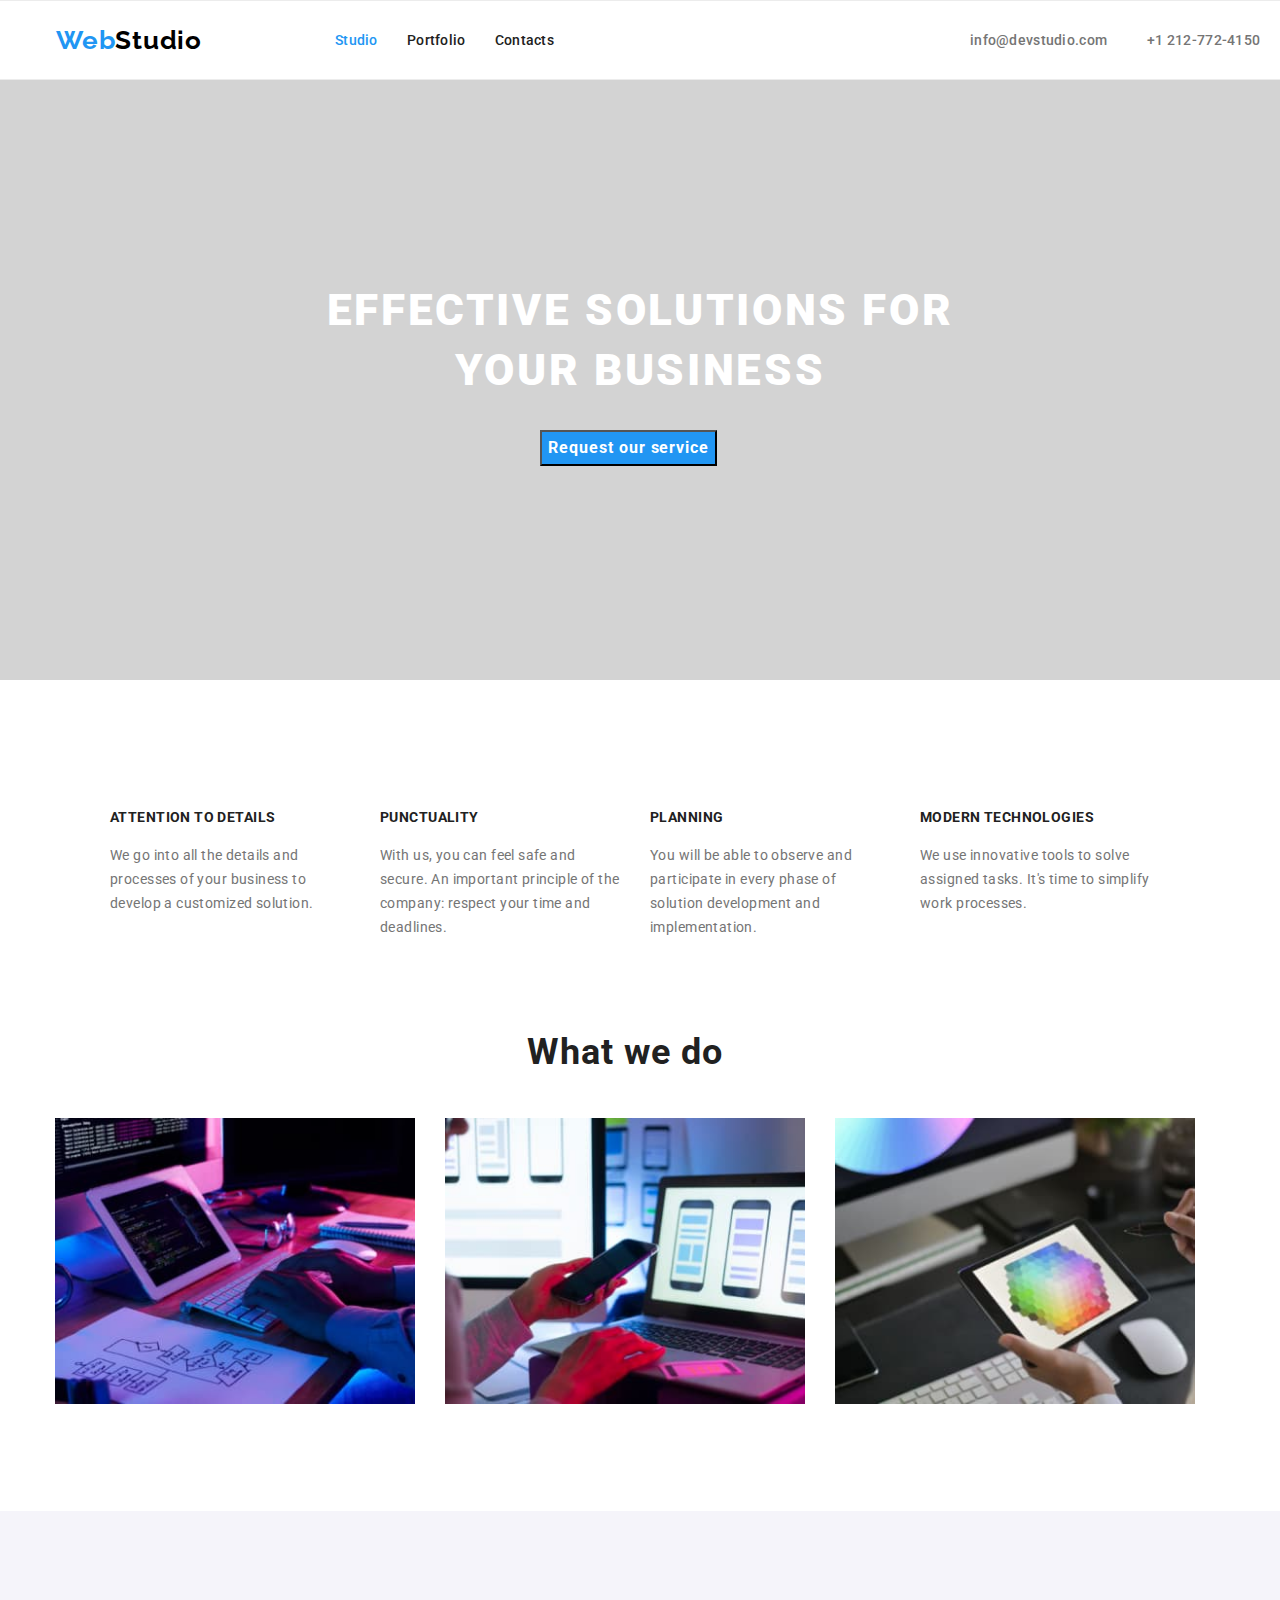
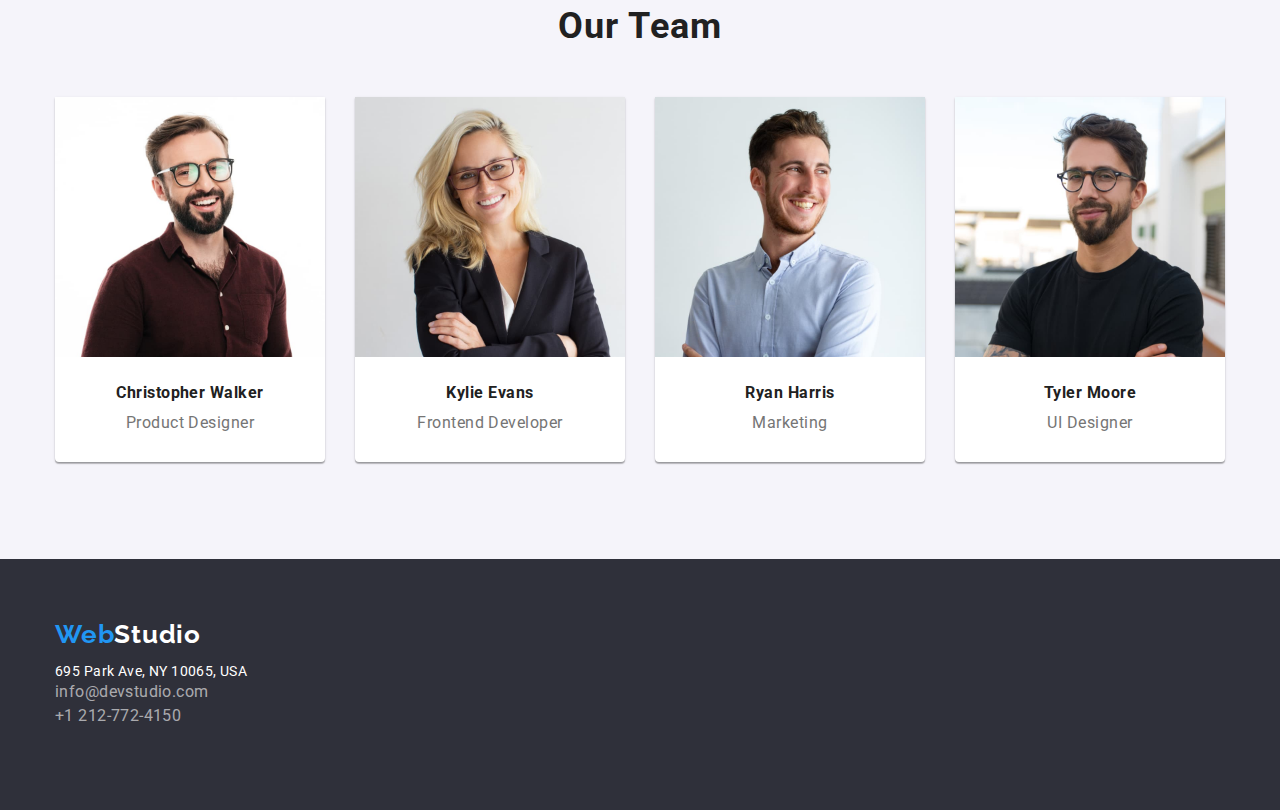
==== index.html @ 0ca94cb4 "Homework 4 started" ====
<!DOCTYPE html>
<html lang="en">

<head>
    <meta charset="UTF-8">
    <meta name="viewport" content="width=device-width, initial-scale=1.0">
    <title>Studio</title>
    <link rel="preconnect" href="https://fonts.googleapis.com">
    <link rel="preconnect" href="https://fonts.gstatic.com" crossorigin>
    <link
        href="https://fonts.googleapis.com/css2?family=Raleway:wght@700&family=Roboto:wght@400;500;700;900&display=swap"
        rel="stylesheet">
    <link rel="stylesheet"
        href="https://cdnjs.cloudflare.com/ajax/libs/modern-normalize/1.0.0/modern-normalize.min.css">
    <link rel="stylesheet" href="css/styles.css">
</head>

<body>
    <div id="pagina">
        <header class="global-header">

            <a href="./index.html" class="header-logo"><span class="web-logo">Web</span>
                <span class="upper-studio-logo">Studio</span></a>

            <nav class="main-navigation">
                <ul class="navigation">
                    <li><a href="./index.html" class="current">Studio</a></li>
                    <li><a href="./portofolio.html" class="nav-link">Portfolio</a></li>
                    <li><a href="#" class="nav-link">Contacts</a></li>
                </ul>
            </nav>

            <ul>
                <li><a href="mailto:info@devstudio.com" class="mail-address">info@devstudio.com</a>
                </li>
                <li><a href="tel:+12127724150" class="phone-number">+1 212-772-4150</a></li>
            </ul>
        </header>

        <main>
            <section class="business-solutions-section">
                <!-- Business Solutions Section  -->
                <h1 class="business-solution">EFFECTIVE SOLUTIONS FOR <br> YOUR BUSINESS</h1>
                <button class="order-service" type="button">Request our service</button>
            </section>

            <section class="about-us-section">
                <!-- About us Section -->
                <div class="about-us-container">
                    <ul>
                        <li>
                            <h4 class="about-us">ATTENTION TO DETAILS</h4>
                            <p class="about-us-text">We go into all the details and processes of your business to
                                develop a
                                customized solution.</p>
                        </li>

                        <li>
                            <h4 class="about-us">PUNCTUALITY</h4>
                            <p class="about-us-text">With us, you can feel safe and secure. An important principle of
                                the
                                company: respect your time and deadlines.</p>
                        </li>

                        <li>
                            <h4 class="about-us">PLANNING</h4>
                            <p class="about-us-text">You will be able to observe and participate in every phase of
                                solution
                                development and implementation.</p>
                        </li>

                        <li>
                            <h4 class="about-us">MODERN TECHNOLOGIES</h4>
                            <p class="about-us-text">We use innovative tools to solve assigned tasks. It's time to
                                simplify
                                work processes.</p>
                        </li>
                    </ul>
                </div>


                <div class="what-we-do-container">
                    <!-- What we do Section -->
                    <h2 class="chapter">What we do</h2>
                    <ul>
                        <li><img src="./images/writing.jpg" alt="Writing code at keybord" width="360"></li>
                        <li><img src="./images/devices.jpg" alt="Devices sincronizing" width="360"></li>
                        <li><img src="./images/tablet.jpg" alt="Picking color with pen on tablet" width="360"></li>
                    </ul>
                </div>

                <div class="our-team-section">
                    <!-- Our Team Section -->
                    <h2 class="chapter">Our Team</h2>
                    <ul>
                        <li><img src="./images/walker.jpg" alt="Christopher Walker photo" width="270">
                            <div class="image-card">
                                <h4 class="my-name"><b>Christopher Walker</b></h4>
                                <p class="my-job">Product Designer</p>
                            </div>
                        </li>

                        <li><img src="./images/kyle.jpg" alt="Kyle Evans photo" width="270">
                            <div class="image-card">
                                <h4 class="my-name"><b>Kylie Evans</b></h4>
                                <p class="my-job">Frontend Developer</p>
                            </div>
                        </li>

                        <li><img src="./images/ryan.jpg" alt="Ryan Harris photo" width="270">
                            <div class="image-card">
                                <h4 class="my-name"><b>Ryan Harris</b></h4>
                                <p class="my-job">Marketing</p>
                            </div>
                        </li>

                        <li><img src="./images/tyler.jpg" alt="Tyler Moore photo" width="270">
                            <div class="image-card">
                                <h4 class="my-name"><b>Tyler Moore</b></h4>
                                <p class="my-job">UI Designer</p>
                            </div>
                        </li>
                    </ul>
                </div>
            </section>
        </main>

        <!-- Contact Adress Section -->
        <footer class="bottom">
            <a href=" ./index.html" class="bottom-logo"><span class="web-logo">Web</span><span
                    class="bottom-studio-logo">Studio</span></a>
            <address>
                <p class="location">695 Park Ave, NY 10065, USA</p>
                <p class="contact-us">info@devstudio.com</p>
                <p class="contact-us">+1 212-772-4150</p>
            </address>
        </footer>
    </div>
</body>

</html>
---- css/styles.css ----
:root {
  --background-hover-button-color: #2196f3;
  --button-hover-text-color: #fff;
  --dark-gray-text-color: #212121;
  --light-gray-text-color: #757575;
}

body {
  font-family: "Roboto", sans-serif;
  margin: 0px;
  padding: 0px;
}

#pagina {
  position: absolute;
  width: 1600px;
  min-height: 950px;
  margin-left: -800px;
  left: 50%;
}

ul {
  list-style-type: none;
}

a {
  text-decoration: none;
}

.global-header {
  display: flex;
  width: 1600px;
  height: 80px;
  border: 1px solid #ececec;
  align-items: center;
}

.global-header .header-logo {
  display: flex;
  align-items: center;
}
.global-header .main-navigation ul {
  display: flex;
  justify-content: space-between;
  align-items: center;
  width: 259px;
  align-items: center;
  margin-left: 93px;
}

.header-logo {
  padding-left: 215px;
  padding-top: 16px;
  padding-bottom: 16px;
}

.web-logo {
  color: var(--background-hover-button-color);
  font-family: Raleway;
  font-size: 26px;
  font-weight: 700;
  line-height: normal;
  letter-spacing: 0.78px;
}

.upper-studio-logo {
  color: #000;
  font-family: Raleway;
  font-size: 26px;
  font-weight: 700;
  line-height: normal;
  letter-spacing: 0.78px;
}

.current {
  font-size: 14px;
  font-weight: 500;
  line-height: normal;
  letter-spacing: 0.28px;
  padding: 16px 0;
}

.nav-link {
  font-size: 14px;
  font-weight: 500;
  line-height: normal;
  letter-spacing: 0.28px;
  padding: 16px 0;
}

.navigation li a.current {
  color: var(--background-hover-button-color);
}

.navigation .nav-link {
  color: #212121;
}

.global-header ul {
  display: flex;
}

.mail-address {
  color: var(--light-gray-text-color);
  font-size: 14px;
  font-weight: 500;
  line-height: normal;
  letter-spacing: 0.28px;
  align-items: center;
  width: 135px;
  margin-left: 376px;
  padding: 16px 0;
}

.phone-number {
  color: var(--light-gray-text-color);
  font-size: 14px;
  font-weight: 500;
  line-height: normal;
  letter-spacing: 0.28px;
  align-items: center;
  width: 112px;
  margin-left: 40px;
  padding: 16px 0;
}

.nav-link:hover,
.contact:hover,
.nav-link:focus,
.contact:focus {
  color: var(--background-hover-button-color);
}

.business-solutions-section {
  width: 1600px;
  height: 600px;
  flex-shrink: 0;
  background: #2f303a;
  background: url(<images/img11.jpg>),
    lightgray 0px -147.517px / 100% 170.667% no-repeat;
}

.business-solution {
  color: var(--button-hover-text-color);
  text-align: center;
  font-size: 44px;
  font-weight: 900;
  line-height: 1.36364;
  letter-spacing: 2.64px;
  text-transform: uppercase;
  margin: auto;
  padding: 200px 452px 30px;
}

.order-service {
  color: var(--button-hover-text-color);
  text-align: center;
  font-size: 16px;
  font-weight: 700;
  line-height: 1.875;
  letter-spacing: 0.96px;
  background: var(--background-hover-button-color);
  cursor: pointer;
  font-family: inherit;
  margin-left: 700px;
}

.order-service:hover,
.order-service:focus {
  border-radius: 4px;
  background: #188ce8;
  box-shadow: 0px 4px 4px 0px rgba(0, 0, 0, 0.15);
}

.about-us-section {
  width: 1600px;
}

.about-us-container {
  padding: 94px 215px;
}

.about-us-container ul {
  display: flex;
  width: 1200px;
  height: 101px;
  flex-shrink: 0;
}

.about-us {
  color: var(--dark-gray-text-color);
  font-size: 14px;
  font-weight: 700;
  line-height: normal;
  letter-spacing: 0.42px;
  text-transform: uppercase;
  padding: 0 15px;
  gap: 30px;
  background: var(--button-hover-text-color);
}

.about-us-text {
  display: flex;
  color: var(--light-gray-text-color);
  font-size: 14px;
  line-height: 1.71429;
  letter-spacing: 0.42px;
  width: 270px;
  height: 75px;
  flex-shrink: 0;
  padding: 0 15px;
}

.what-we-do-container {
  flex-wrap: wrap;
  width: 1200px;
  height: 386px;
  padding: 0 200px 94px;
  background: var(--button-hover-text-color);
  margin-bottom: 94px;
}

.what-we-do-container h2 {
  padding-left: 370px;
  padding-bottom: 15px;
}

.what-we-do-container ul {
  display: flex;
  width: 370px;
  height: 294px;
  flex-shrink: 0;
  padding: 0 15px;
  gap: 30px;
}
.our-team-section h2 {
  padding-top: 94px;
  margin-bottom: 50px;
}
.chapter {
  text-align: center;
  color: var(--dark-gray-text-color);
  font-size: 36px;
  font-weight: 700;
  line-height: normal;
  letter-spacing: 1.08px;
}

.our-team-section {
  width: 1600px;
  height: 648px;
  flex-shrink: 0;
  background: #f5f4fa;
  padding-bottom: 94px;
}

.our-team-section ul {
  display: flex;
  gap: 30px;
  padding-left: 215px;
}

.our-team-section li {
  border-radius: 0px 0px 4px 4px;
  background: var(--button-hover-text-color);
  /* material shadow v1 */
  box-shadow: 0px 2px 1px 0px rgba(0, 0, 0, 0.2),
    0px 1px 1px 0px rgba(0, 0, 0, 0.14), 0px 1px 3px 0px rgba(0, 0, 0, 0.12);
}

.my-name {
  text-align: center;
  color: var(--dark-gray-text-color);
  font-size: 16px;
  font-weight: 500;
  line-height: normal;
  letter-spacing: 0.48px;
}

.my-job {
  color: var(--light-gray-text-color);
  text-align: center;
  font-size: 16px;
  line-height: normal;
  letter-spacing: 0.48px;
  margin-top: -10px;
  margin-bottom: 30px;
}

.buttons {
  display: flex;
  justify-content: center;
  gap: 30px;
  width: 1200px;
}

.filter {
  color: var(--dark-gray-text-color);
  font-size: 16px;
  font-weight: 500;
  line-height: 1.625;
  letter-spacing: 0.48px;
  cursor: pointer;
  font-family: inherit;
}

.filter:hover,
.filter:focus {
  background-color: var(--background-hover-button-color);
  color: var(--button-hover-text-color);
}

.work-cards {
  display: flex;
  width: 1200px;
}

.our-work-section .work-cards ul {
  display: flex;
  flex-wrap: wrap;
  justify-content: space-between;
  flex-basis: calc((100%-90px) / 3);
  width: 1200px;
}

.our-work-section {
  width: 75%;
  height: 1548px;
  padding-left: 215px;
  border: 1px;
  gap: 30px;
}

.image {
  width: 100%;
  height: 294px;
  flex-shrink: 0;
}

.our-work-section .work-cards li {
  width: 31.8%;
  height: 404px;
  flex-shrink: 0;
  background: var(--button-hover-text-color);
  margin-top: 25px;
}

.work-cards li div {
  border: 1px solid #eee;
  margin-top: -5px;
}

.our-work-section .buttons {
  padding-top: 94px;
}

.project {
  color: var(--dark-gray-text-color);
  font-size: 18px;
  font-weight: 700;
  line-height: 2;
  letter-spacing: 1.08px;
  margin-top: 1px;
  height: 36px;
  padding-left: 24px;
  padding-top: 20px;
}

.web-site,
.design,
.apps,
.marketing {
  color: var(--light-gray-text-color);
  font-size: 16px;
  line-height: 1.875;
  letter-spacing: 0.48px;
  margin-top: 4px;
  width: 322px;
  height: 30px;
  padding-left: 24px;
}

.bottom-studio-logo {
  color: var(--button-hover-text-color);
  font-family: Raleway;
  font-size: 26px;
  font-weight: 700;
  line-height: normal;
  letter-spacing: 0.78px;
}

.location {
  color: var(--button-hover-text-color);
  font-size: 14px;
  font-style: normal;
  line-height: normal;
  letter-spacing: 0.42px;
}

.contact-us {
  color: rgba(255, 255, 255, 0.6);
  font-style: normal;
  line-height: 1.14286;
  letter-spacing: 0.42px;
  margin-top: -10px;
}

.bottom {
  display: inline-block;
  width: 1600px;
  height: 251px;
  flex-shrink: 0;
  background: #2f303a;
}

.bottom-logo {
  display: flex;
  margin-left: 215px;
  align-items: center;
  margin-top: 60px;
}

.bottom p {
  margin-left: 215px;
}
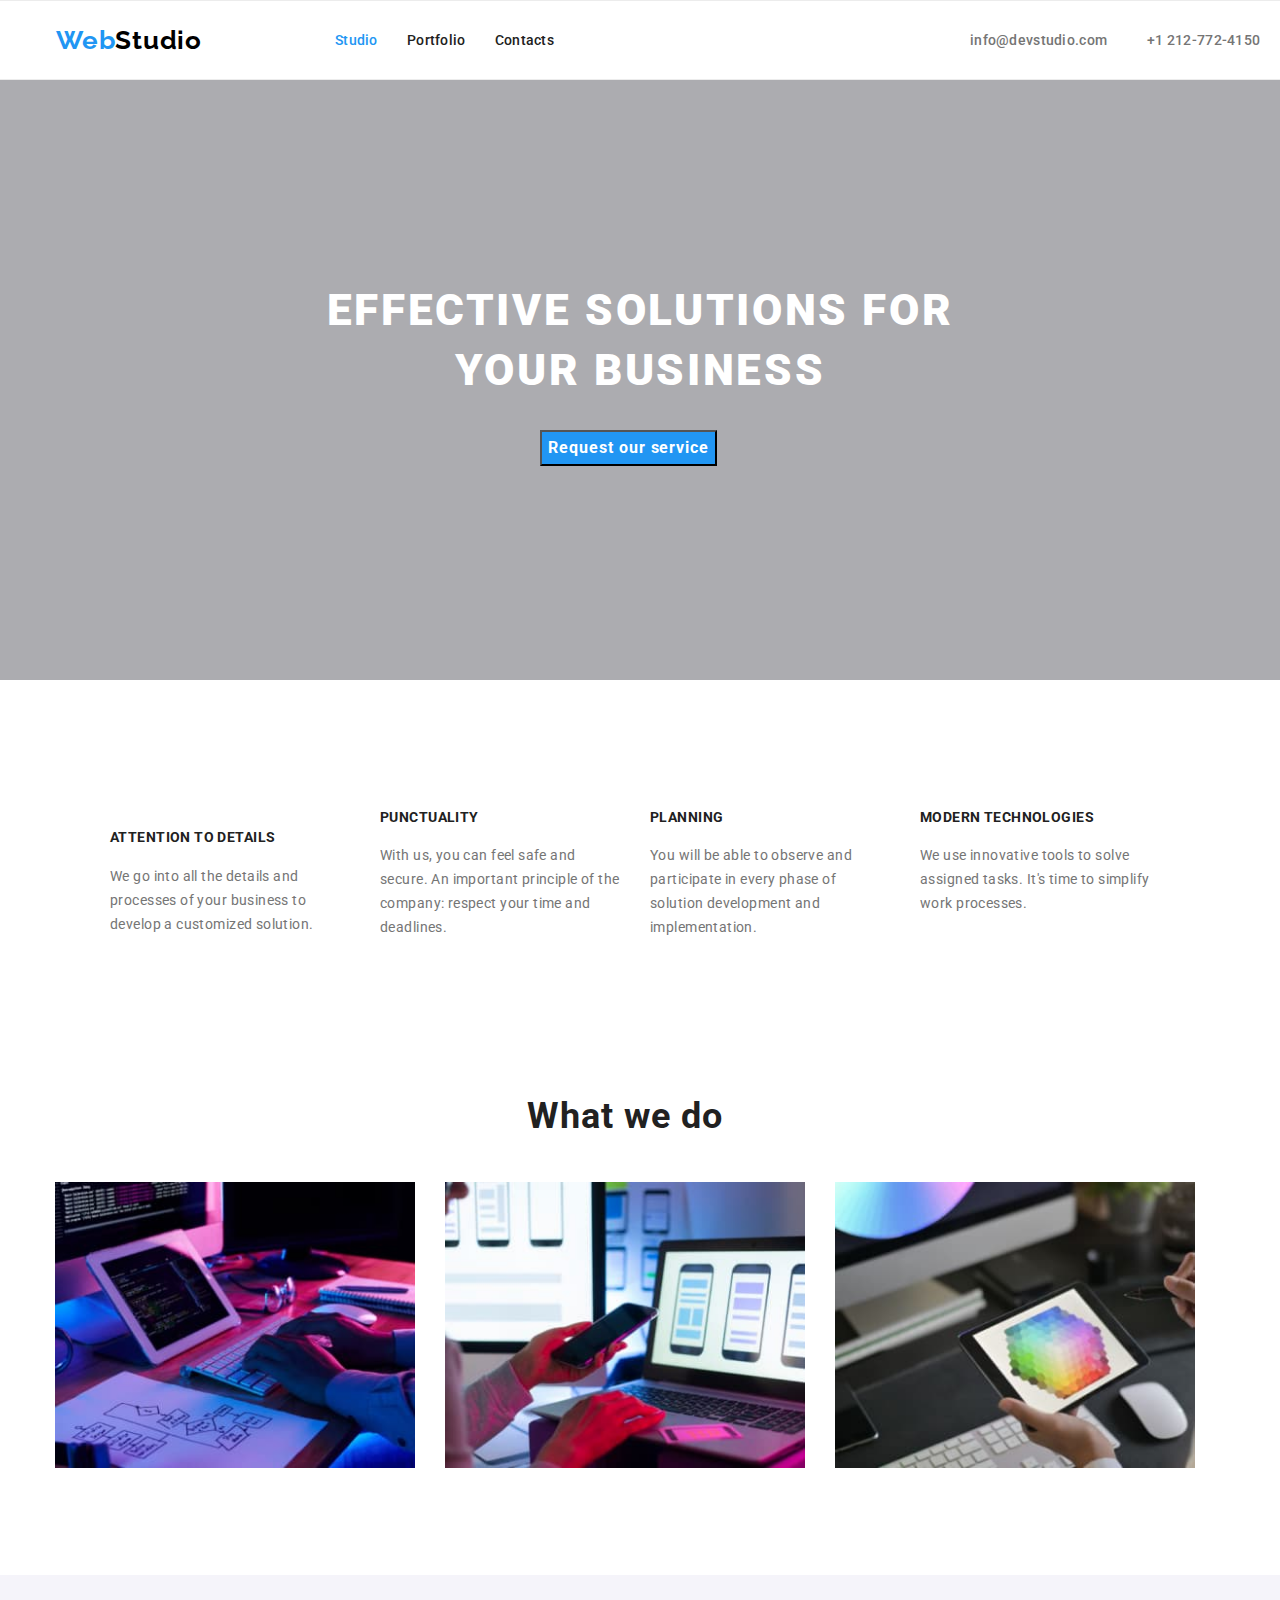
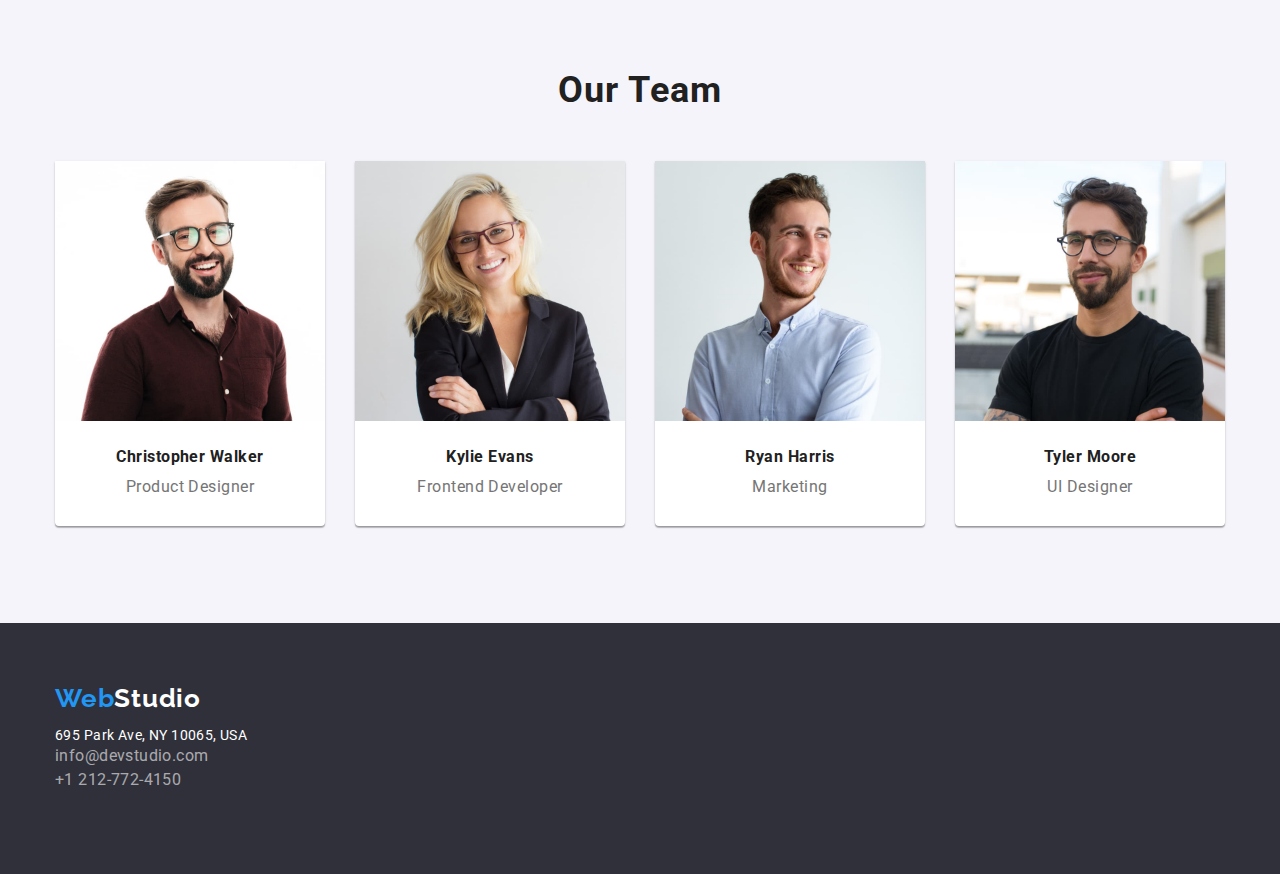
==== commit d227cde2: "on the way" ====
--- a/index.html
+++ b/index.html
@@ -48,7 +48,9 @@
                 <!-- About us Section -->
                 <div class="about-us-container">
                     <ul>
-                        <li>
+                        <li><svg class="icon icon-antenna1">
+                                <use xlink:href="#icon-antenna1"></use>
+                            </svg>
                             <h4 class="about-us">ATTENTION TO DETAILS</h4>
                             <p class="about-us-text">We go into all the details and processes of your business to
                                 develop a
--- a/css/styles.css
+++ b/css/styles.css
@@ -132,12 +132,14 @@
 }
 
 .business-solutions-section {
-  width: 1600px;
+  width: 100%;
   height: 600px;
   flex-shrink: 0;
   background: #2f303a;
-  background: url(<images/img11.jpg>),
+  background-image: url("img11.jpg"),
     lightgray 0px -147.517px / 100% 170.667% no-repeat;
+  background-size: cover;
+  background: rgba(47, 48, 58, 0.4);
 }
 
 .business-solution {
@@ -176,6 +178,20 @@
   width: 1600px;
 }
 
+.icon {
+  display: inline-block;
+  width: 1em;
+  height: 1em;
+  stroke-width: 0;
+  stroke: currentColor;
+  fill: currentColor;
+}
+.icon-antenna1 {
+  width: 2.25em;
+  background-repeat: no-repeat;
+  background-image: url("icon-antenna1 icons.svg");
+}
+
 .about-us-container {
   padding: 94px 215px;
 }
@@ -217,7 +233,7 @@
   height: 386px;
   padding: 0 200px 94px;
   background: var(--button-hover-text-color);
-  margin-bottom: 94px;
+  margin: 94px 0;
 }
 
 .what-we-do-container h2 {
@@ -308,6 +324,11 @@
 .filter:focus {
   background-color: var(--background-hover-button-color);
   color: var(--button-hover-text-color);
+  border-radius: 4px;
+  background: #2196f3;
+  /* shadow-middle */
+  box-shadow: 0px 2px 2px 0px rgba(0, 0, 0, 0.12),
+    0px 1px 2px 0px rgba(0, 0, 0, 0.08), 0px 3px 1px 0px rgba(0, 0, 0, 0.1);
 }
 
 .work-cards {
@@ -343,6 +364,15 @@
   flex-shrink: 0;
   background: var(--button-hover-text-color);
   margin-top: 25px;
+  cursor: pointer;
+}
+
+.our-work-section .work-cards li:hover,
+.our-work-section .work-cards li:focus {
+  border: 1px solid #eee;
+  background: #fff;
+  box-shadow: 1px 4px 6px 0px rgba(0, 0, 0, 0.16),
+    0px 4px 4px 0px rgba(0, 0, 0, 0.06), 0px 1px 1px 0px rgba(0, 0, 0, 0.12);
 }
 
 .work-cards li div {
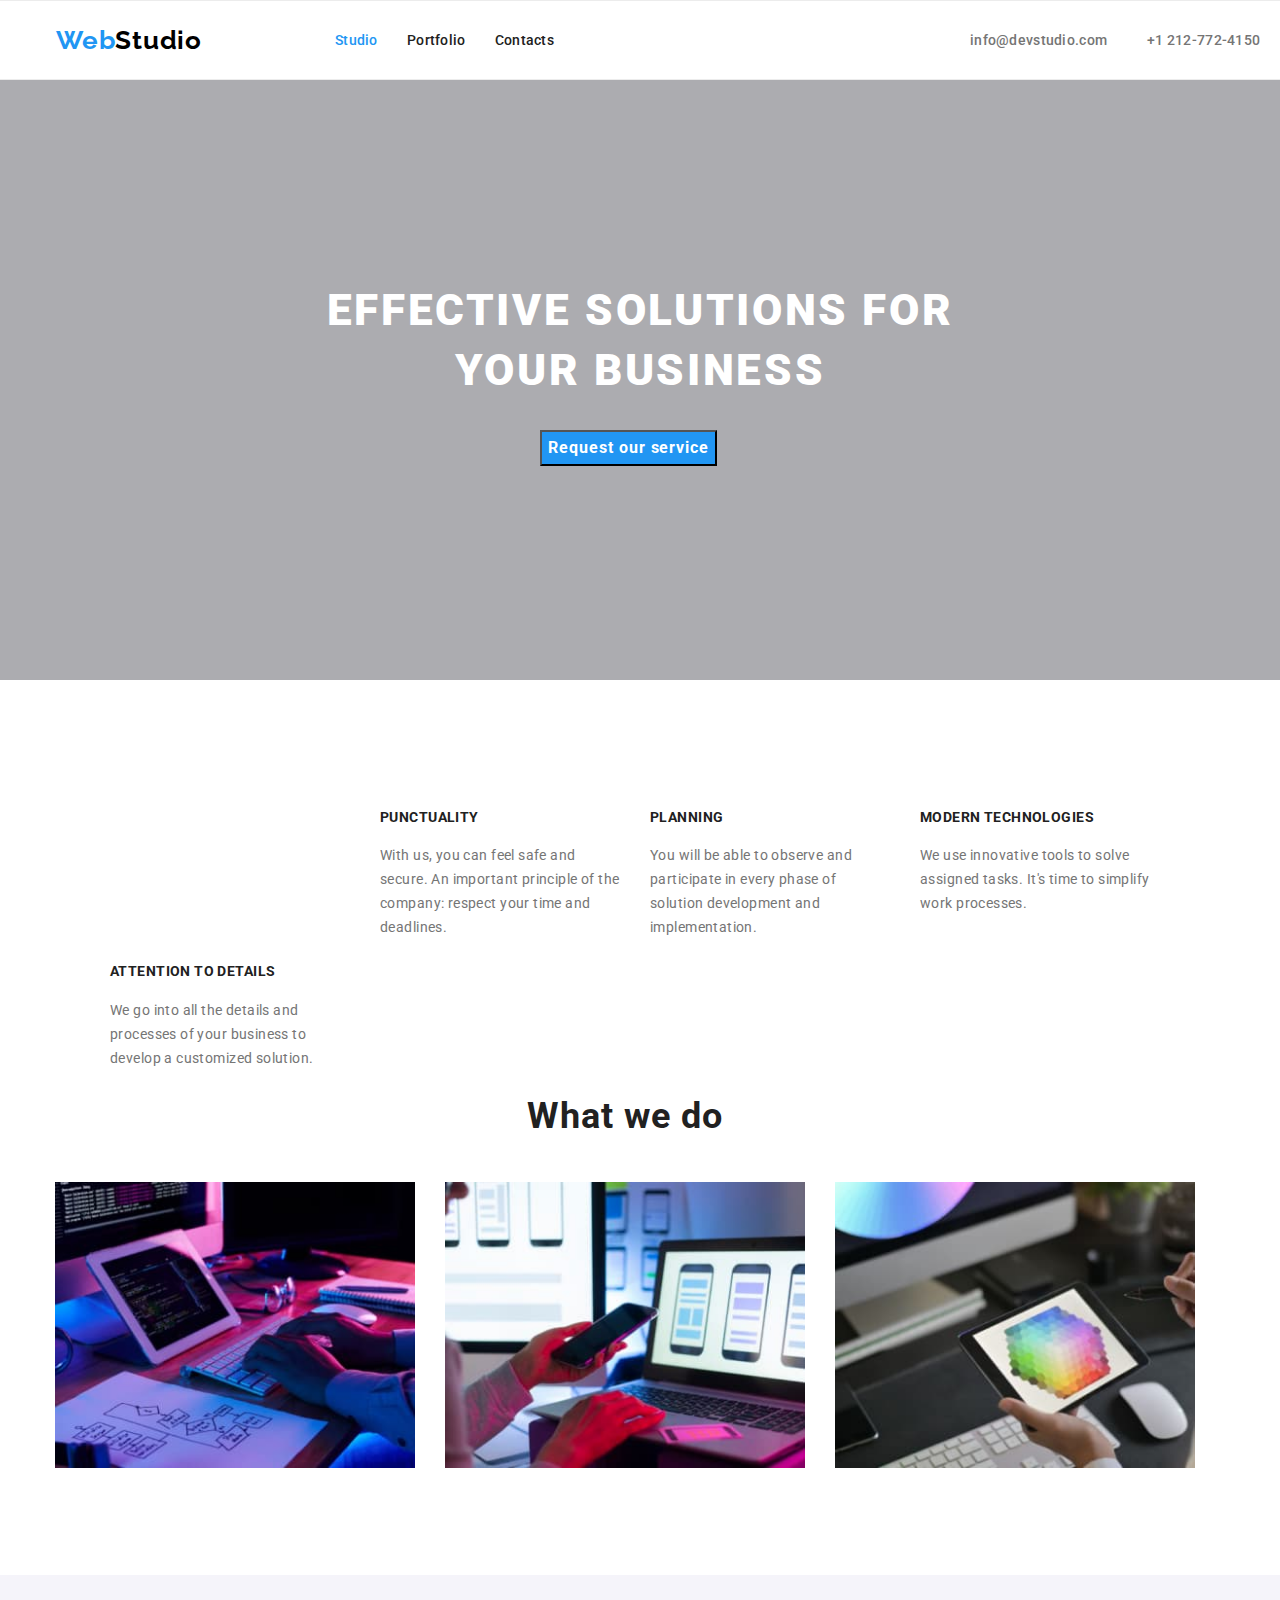
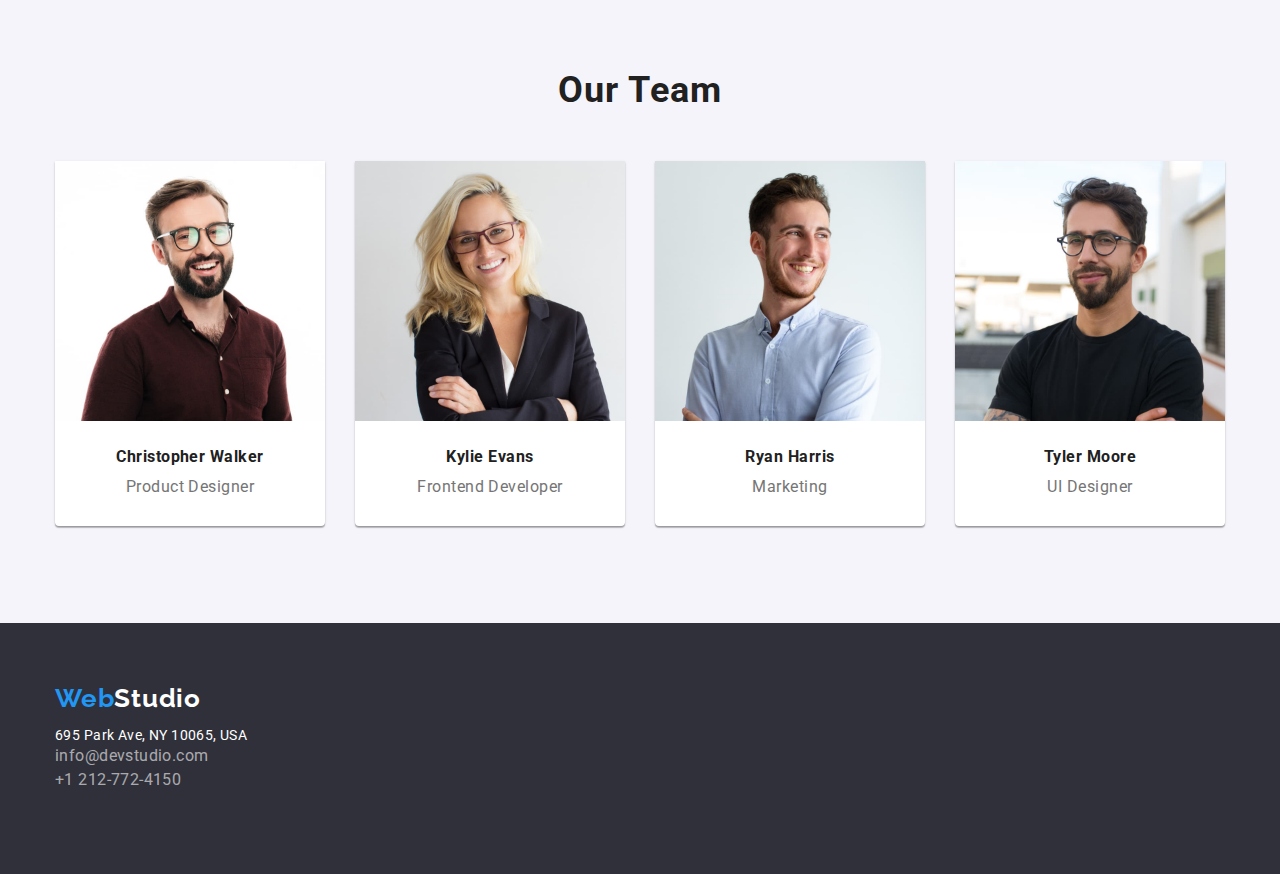
==== commit 5ec9d749: "more changes" ====
--- a/index.html
+++ b/index.html
@@ -48,8 +48,8 @@
                 <!-- About us Section -->
                 <div class="about-us-container">
                     <ul>
-                        <li><svg class="icon icon-antenna1">
-                                <use xlink:href="#icon-antenna1"></use>
+                        <li><svg class="icon-antenna">
+                                <use xlink:href="#icon-antenna"></use>
                             </svg>
                             <h4 class="about-us">ATTENTION TO DETAILS</h4>
                             <p class="about-us-text">We go into all the details and processes of your business to
--- a/css/styles.css
+++ b/css/styles.css
@@ -136,9 +136,9 @@
   height: 600px;
   flex-shrink: 0;
   background: #2f303a;
-  background-image: url("img11.jpg"),
+  background: url("https://github.com/ovidutzul/goit-markup-hw-04/blob/0ca94cb4a67440eb68df099aae1f64d436773cd3/images/img11.jpg"),
     lightgray 0px -147.517px / 100% 170.667% no-repeat;
-  background-size: cover;
+  background-size: 1440px 600px;
   background: rgba(47, 48, 58, 0.4);
 }
 
@@ -178,18 +178,10 @@
   width: 1600px;
 }
 
-.icon {
-  display: inline-block;
-  width: 1em;
-  height: 1em;
-  stroke-width: 0;
-  stroke: currentColor;
-  fill: currentColor;
-}
-.icon-antenna1 {
+.icon-antenna {
   width: 2.25em;
+  background-image: url("images\icons.svg");
   background-repeat: no-repeat;
-  background-image: url("icon-antenna1 icons.svg");
 }
 
 .about-us-container {
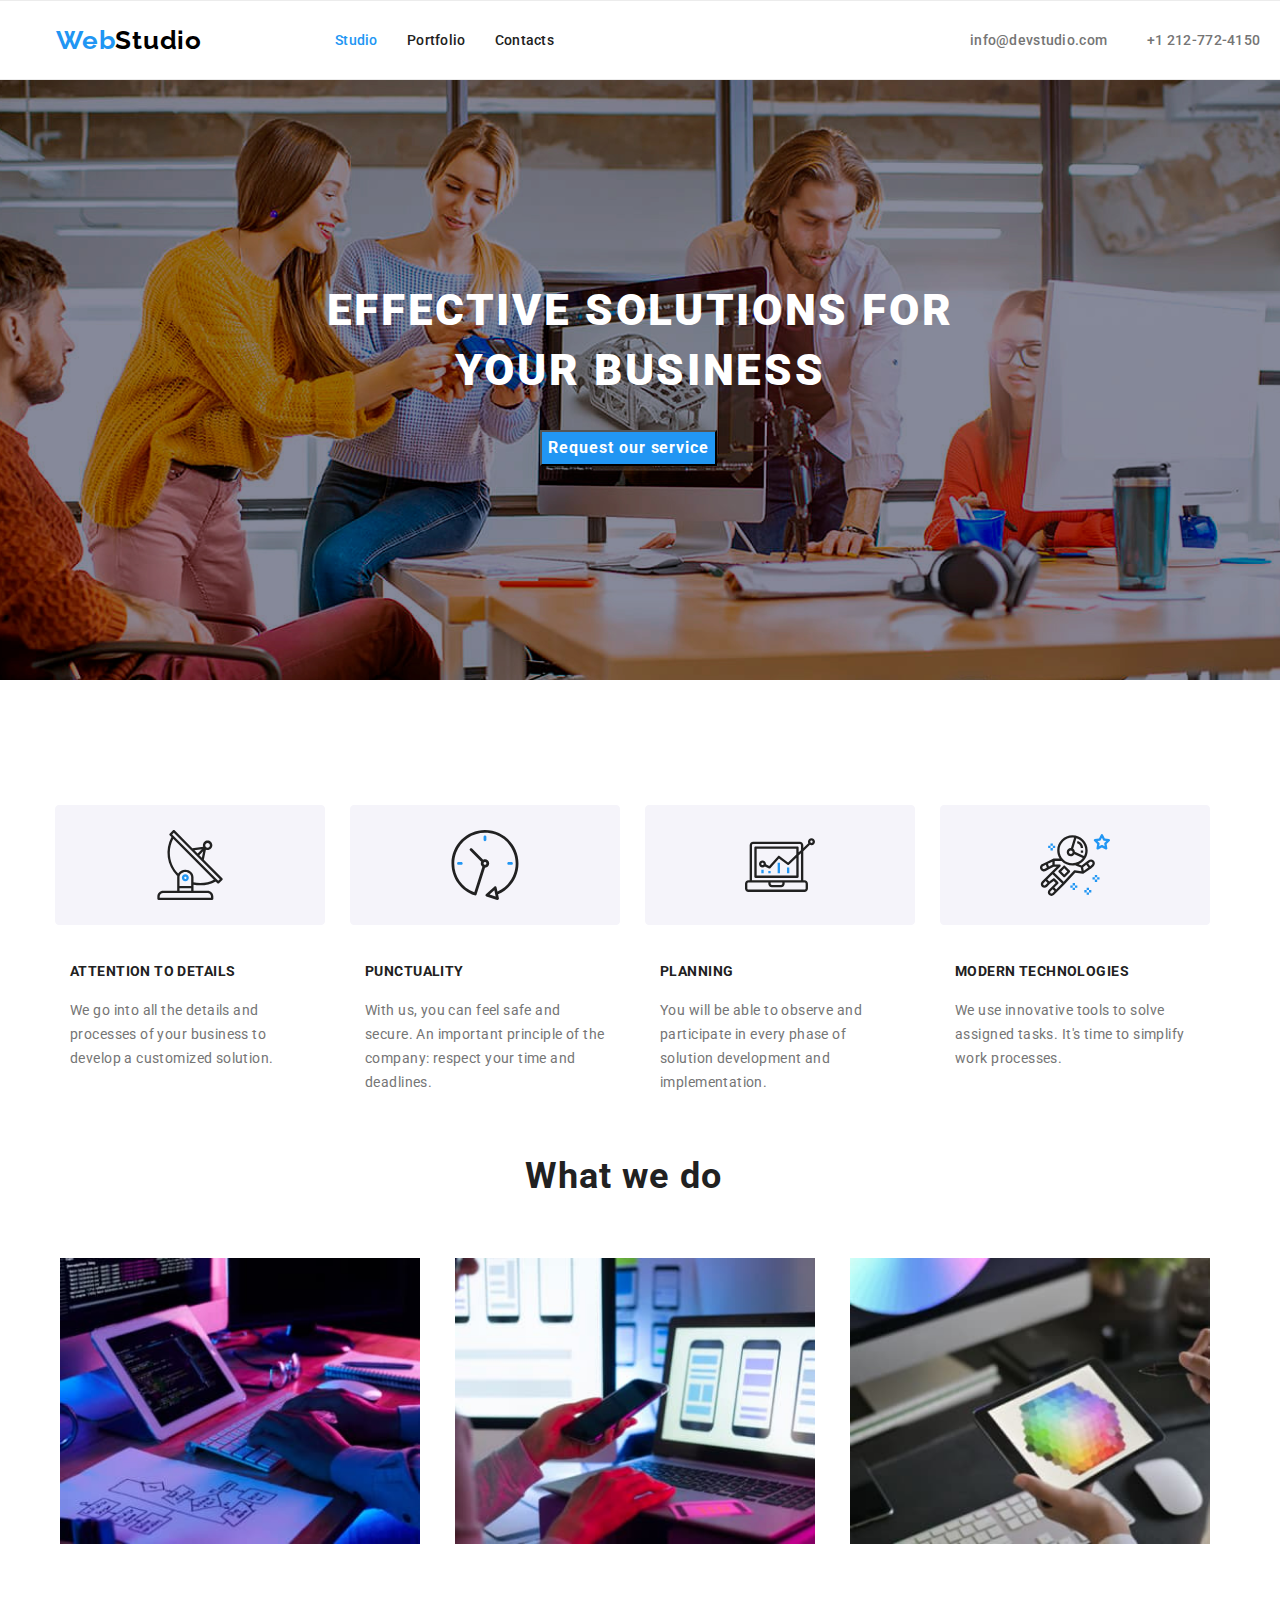
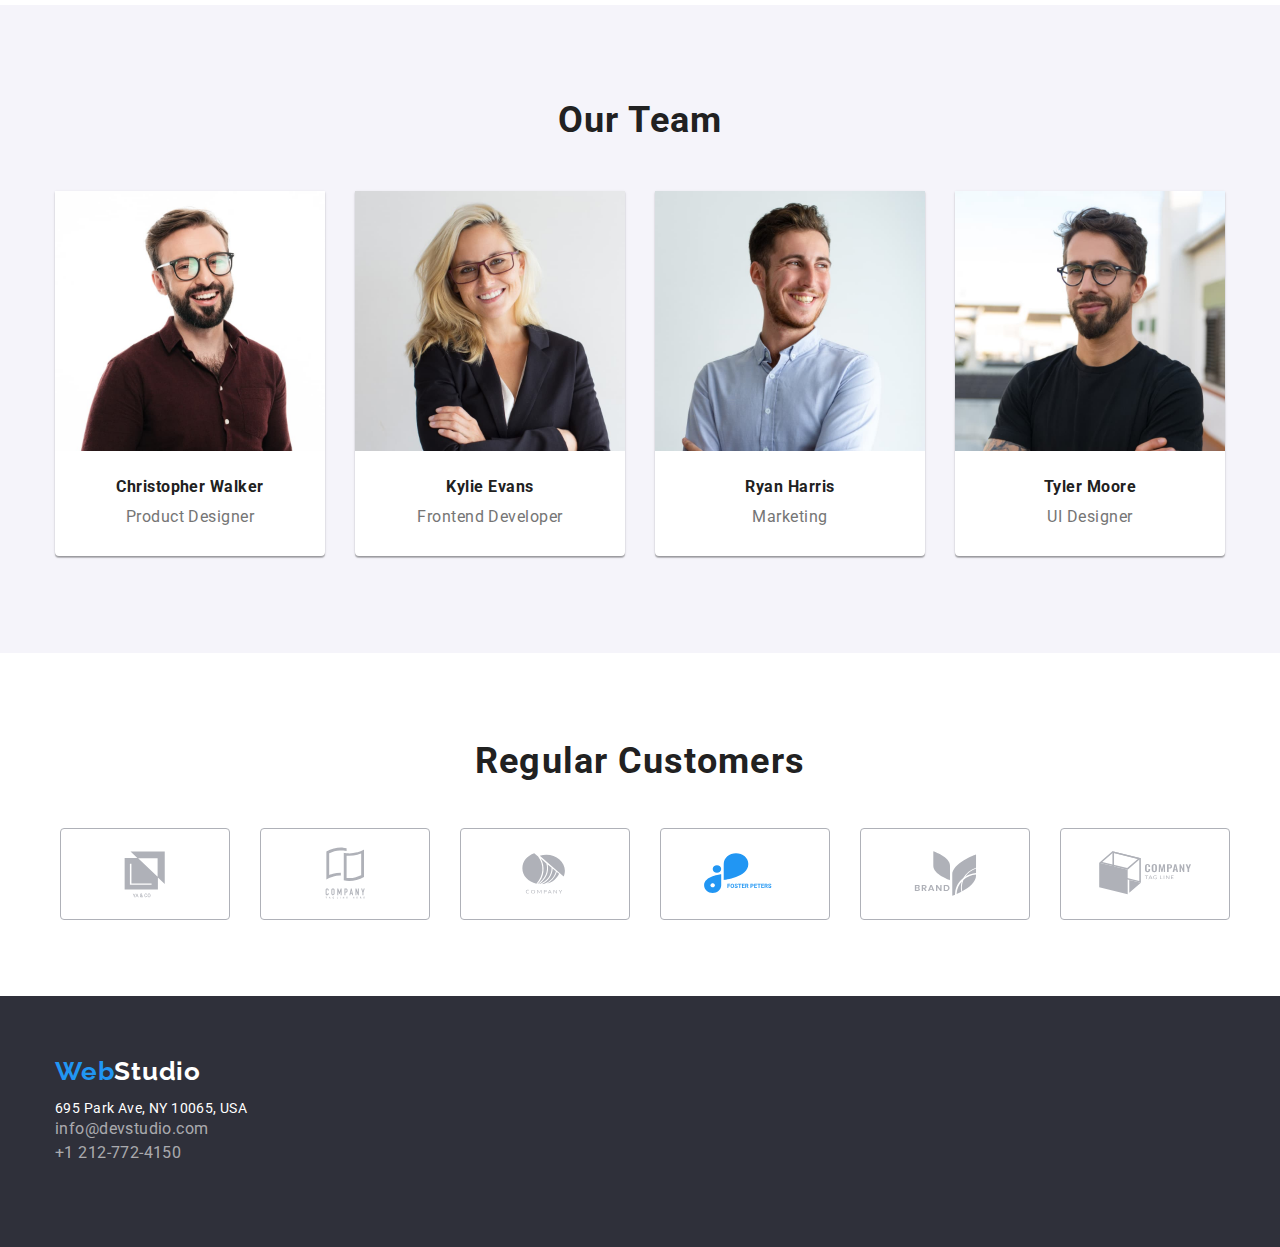
==== commit afb402a2: "more work" ====
--- a/index.html
+++ b/index.html
@@ -31,25 +31,29 @@
             </nav>
 
             <ul>
-                <li><a href="mailto:info@devstudio.com" class="mail-address">info@devstudio.com</a>
+                <li><a href="mailto:info@devstudio.com" class="mail-address">info@devstudio.com</a></li>
+
+                <li>
+                    <a href="tel:+12127724150" class="phone-number">+1 212-772-4150</a>
                 </li>
-                <li><a href="tel:+12127724150" class="phone-number">+1 212-772-4150</a></li>
             </ul>
         </header>
 
         <main>
+
+            <!-- Business Solutions Section  -->
             <section class="business-solutions-section">
-                <!-- Business Solutions Section  -->
                 <h1 class="business-solution">EFFECTIVE SOLUTIONS FOR <br> YOUR BUSINESS</h1>
                 <button class="order-service" type="button">Request our service</button>
             </section>
 
+            <!-- About us Section -->
             <section class="about-us-section">
-                <!-- About us Section -->
                 <div class="about-us-container">
                     <ul>
                         <li><svg class="icon-antenna">
-                                <use xlink:href="#icon-antenna"></use>
+                                <use xlink:href="images/icons.svg#icon-antenna">
+                                </use>
                             </svg>
                             <h4 class="about-us">ATTENTION TO DETAILS</h4>
                             <p class="about-us-text">We go into all the details and processes of your business to
@@ -57,21 +61,27 @@
                                 customized solution.</p>
                         </li>
 
-                        <li>
+                        <li><svg class="icon icon-clock">
+                                <use xlink:href="images/icons.svg#icon-clock"></use>
+                            </svg>
                             <h4 class="about-us">PUNCTUALITY</h4>
                             <p class="about-us-text">With us, you can feel safe and secure. An important principle of
                                 the
                                 company: respect your time and deadlines.</p>
                         </li>
 
-                        <li>
+                        <li><svg class="icon icon-diagram">
+                                <use xlink:href="images/icons.svg#icon-diagram"></use>
+                            </svg>
                             <h4 class="about-us">PLANNING</h4>
                             <p class="about-us-text">You will be able to observe and participate in every phase of
                                 solution
                                 development and implementation.</p>
                         </li>
 
-                        <li>
+                        <li><svg class="icon icon-astronaut">
+                                <use xlink:href="images/icons.svg#icon-astronaut"></use>
+                            </svg>
                             <h4 class="about-us">MODERN TECHNOLOGIES</h4>
                             <p class="about-us-text">We use innovative tools to solve assigned tasks. It's time to
                                 simplify
@@ -80,9 +90,8 @@
                     </ul>
                 </div>
 
-
+                <!-- What we do Section -->
                 <div class="what-we-do-container">
-                    <!-- What we do Section -->
                     <h2 class="chapter">What we do</h2>
                     <ul>
                         <li><img src="./images/writing.jpg" alt="Writing code at keybord" width="360"></li>
@@ -91,8 +100,8 @@
                     </ul>
                 </div>
 
+                <!-- Our Team Section -->
                 <div class="our-team-section">
-                    <!-- Our Team Section -->
                     <h2 class="chapter">Our Team</h2>
                     <ul>
                         <li><img src="./images/walker.jpg" alt="Christopher Walker photo" width="270">
@@ -125,6 +134,51 @@
                     </ul>
                 </div>
             </section>
+
+            <!-- Regular Customer Section -->
+            <section class="regular-customer-section">
+
+                <h2 class="chapter">Regular Customers</h2>
+                <div class="regular-customer-container">
+
+                    <ul>
+                        <li><svg class="icon-client">
+                                <use xlink:href="images/icons.svg#icon-Client-1"></use>
+                            </svg>
+                        </li>
+
+                        <li>
+                            <svg class="icon-client">
+                                <use xlink:href="images/icons.svg#icon-Client-2"></use>
+                            </svg>
+                        </li>
+
+                        <li>
+                            <svg class="icon-client">
+                                <use xlink:href="images/icons.svg#icon-Client-3"></use>
+                            </svg>
+                        </li>
+
+                        <li>
+                            <svg class="icon-client">
+                                <use xlink:href="images/icons.svg#icon-Client-4"></use>
+                            </svg>
+                        </li>
+
+                        <li>
+                            <svg class="icon-client">
+                                <use xlink:href="images/icons.svg#icon-Client-5"></use>
+                            </svg>
+                        </li>
+
+                        <li>
+                            <svg class="icon-client">
+                                <use xlink:href="images/icons.svg#icon-Client-6"></use>
+                            </svg>
+                        </li>
+                    </ul>
+                </div>
+            </section>
         </main>
 
         <!-- Contact Adress Section -->
--- a/css/styles.css
+++ b/css/styles.css
@@ -39,6 +39,7 @@
   display: flex;
   align-items: center;
 }
+
 .global-header .main-navigation ul {
   display: flex;
   justify-content: space-between;
@@ -110,6 +111,25 @@
   width: 135px;
   margin-left: 376px;
   padding: 16px 0;
+}
+
+.icon {
+  width: 270px;
+}
+
+.icon-smartphone {
+  width: 0.625em;
+}
+
+.icon-antenna {
+  width: 270px;
+}
+
+.icon-client {
+  border-radius: 4px;
+  border: 1px solid #afb1b8;
+  width: 170px;
+  height: 92px;
 }
 
 .phone-number {
@@ -136,10 +156,8 @@
   height: 600px;
   flex-shrink: 0;
   background: #2f303a;
-  background: url("https://github.com/ovidutzul/goit-markup-hw-04/blob/0ca94cb4a67440eb68df099aae1f64d436773cd3/images/img11.jpg"),
+  background: url("../images/business-solution-background.png"),
     lightgray 0px -147.517px / 100% 170.667% no-repeat;
-  background-size: 1440px 600px;
-  background: rgba(47, 48, 58, 0.4);
 }
 
 .business-solution {
@@ -176,16 +194,12 @@
 
 .about-us-section {
   width: 1600px;
-}
-
-.icon-antenna {
-  width: 2.25em;
-  background-image: url("images\icons.svg");
-  background-repeat: no-repeat;
+  height: 1630px;
 }
 
 .about-us-container {
   padding: 94px 215px;
+  margin-left: -40px;
 }
 
 .about-us-container ul {
@@ -193,6 +207,12 @@
   width: 1200px;
   height: 101px;
   flex-shrink: 0;
+  gap: 25px;
+}
+
+.about-us-container ul {
+  width: 270px;
+  height: 131px;
 }
 
 .about-us {
@@ -220,16 +240,17 @@
 }
 
 .what-we-do-container {
+  display: flex;
   flex-wrap: wrap;
   width: 1200px;
   height: 386px;
-  padding: 0 200px 94px;
+  padding: 0 205px;
   background: var(--button-hover-text-color);
   margin: 94px 0;
 }
 
 .what-we-do-container h2 {
-  padding-left: 370px;
+  padding-left: 480px;
   padding-bottom: 15px;
 }
 
@@ -239,12 +260,14 @@
   height: 294px;
   flex-shrink: 0;
   padding: 0 15px;
-  gap: 30px;
-}
+  gap: 35px;
+}
+
 .our-team-section h2 {
   padding-top: 94px;
   margin-bottom: 50px;
 }
+
 .chapter {
   text-align: center;
   color: var(--dark-gray-text-color);
@@ -293,6 +316,25 @@
   letter-spacing: 0.48px;
   margin-top: -10px;
   margin-bottom: 30px;
+}
+
+.regular-customer-section {
+  background: #fff;
+}
+
+.regular-customer-section ul {
+  display: flex;
+  justify-content: space-between;
+  gap: 30px;
+  margin-left: -35px;
+}
+
+.regular-customer-container {
+  display: flex;
+  width: 1200px;
+  height: 184px;
+  padding-left: 215px;
+  padding-bottom: 94px;
 }
 
 .buttons {
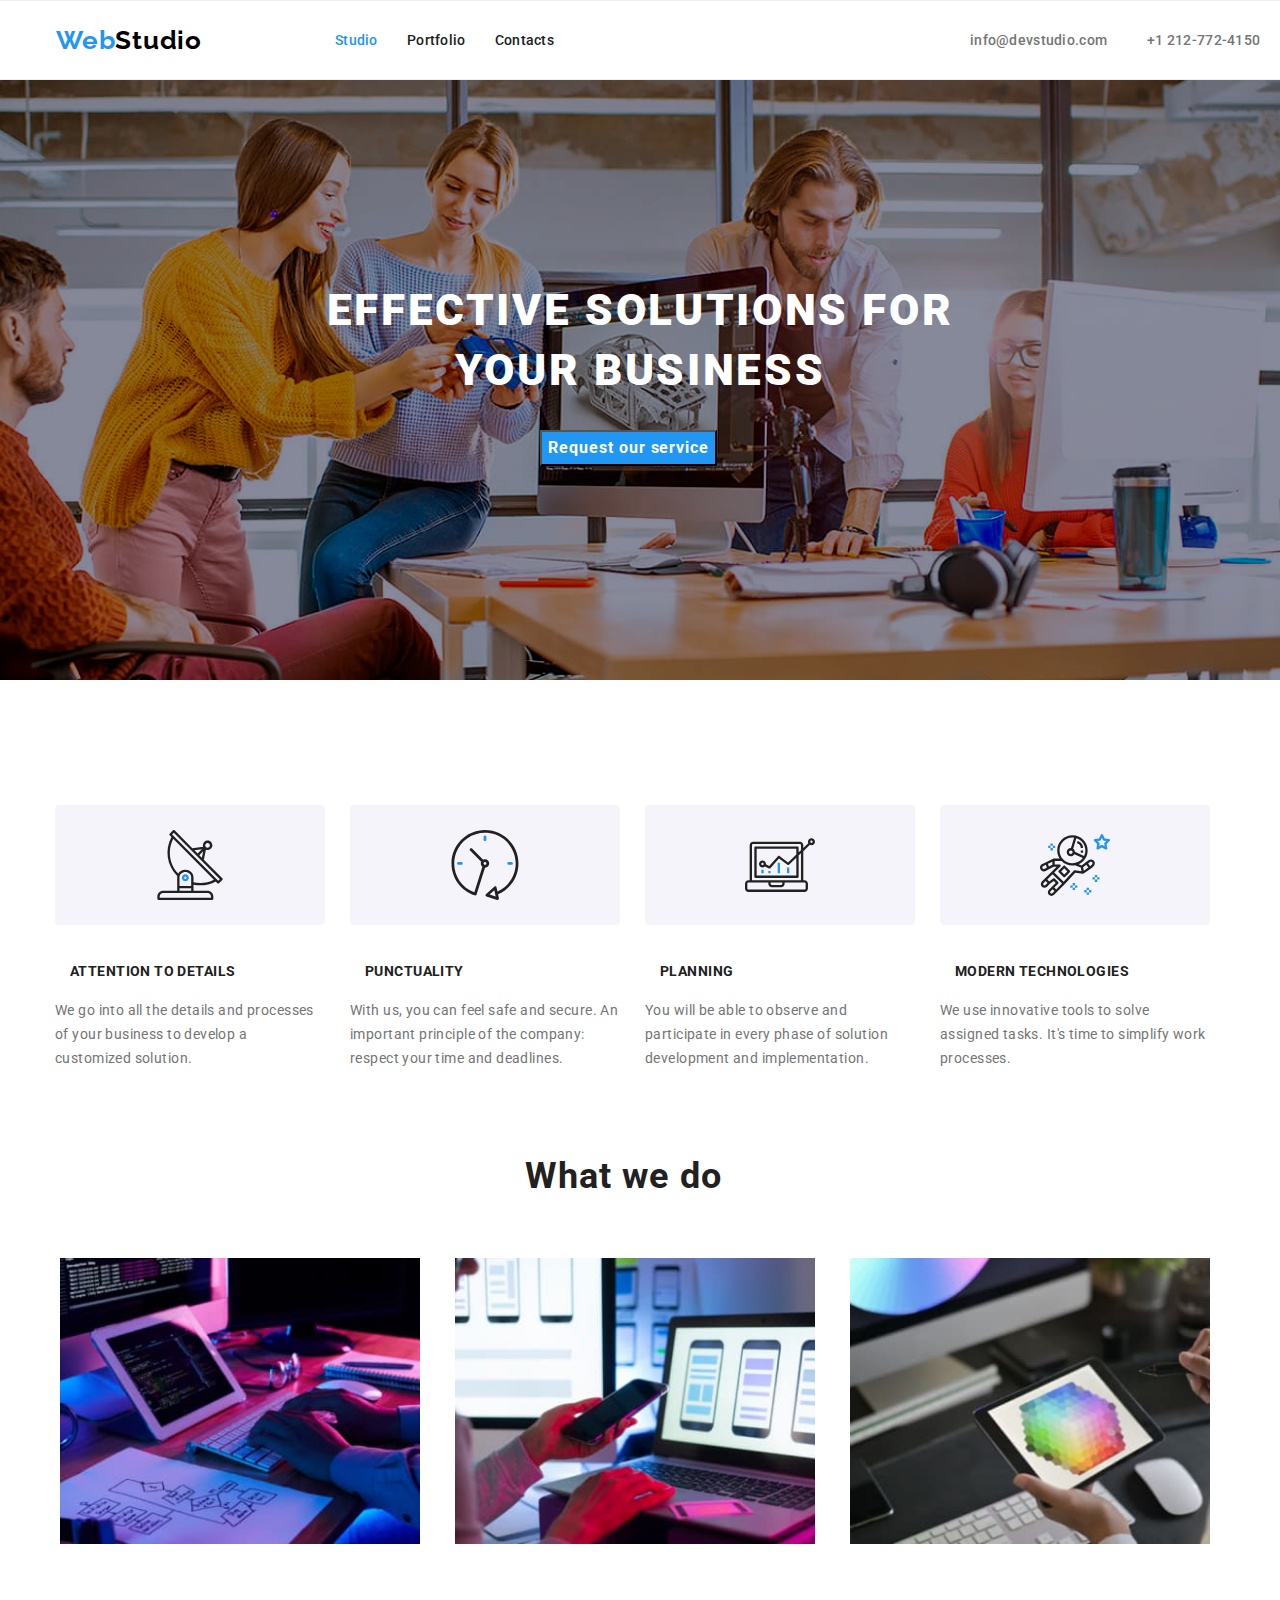
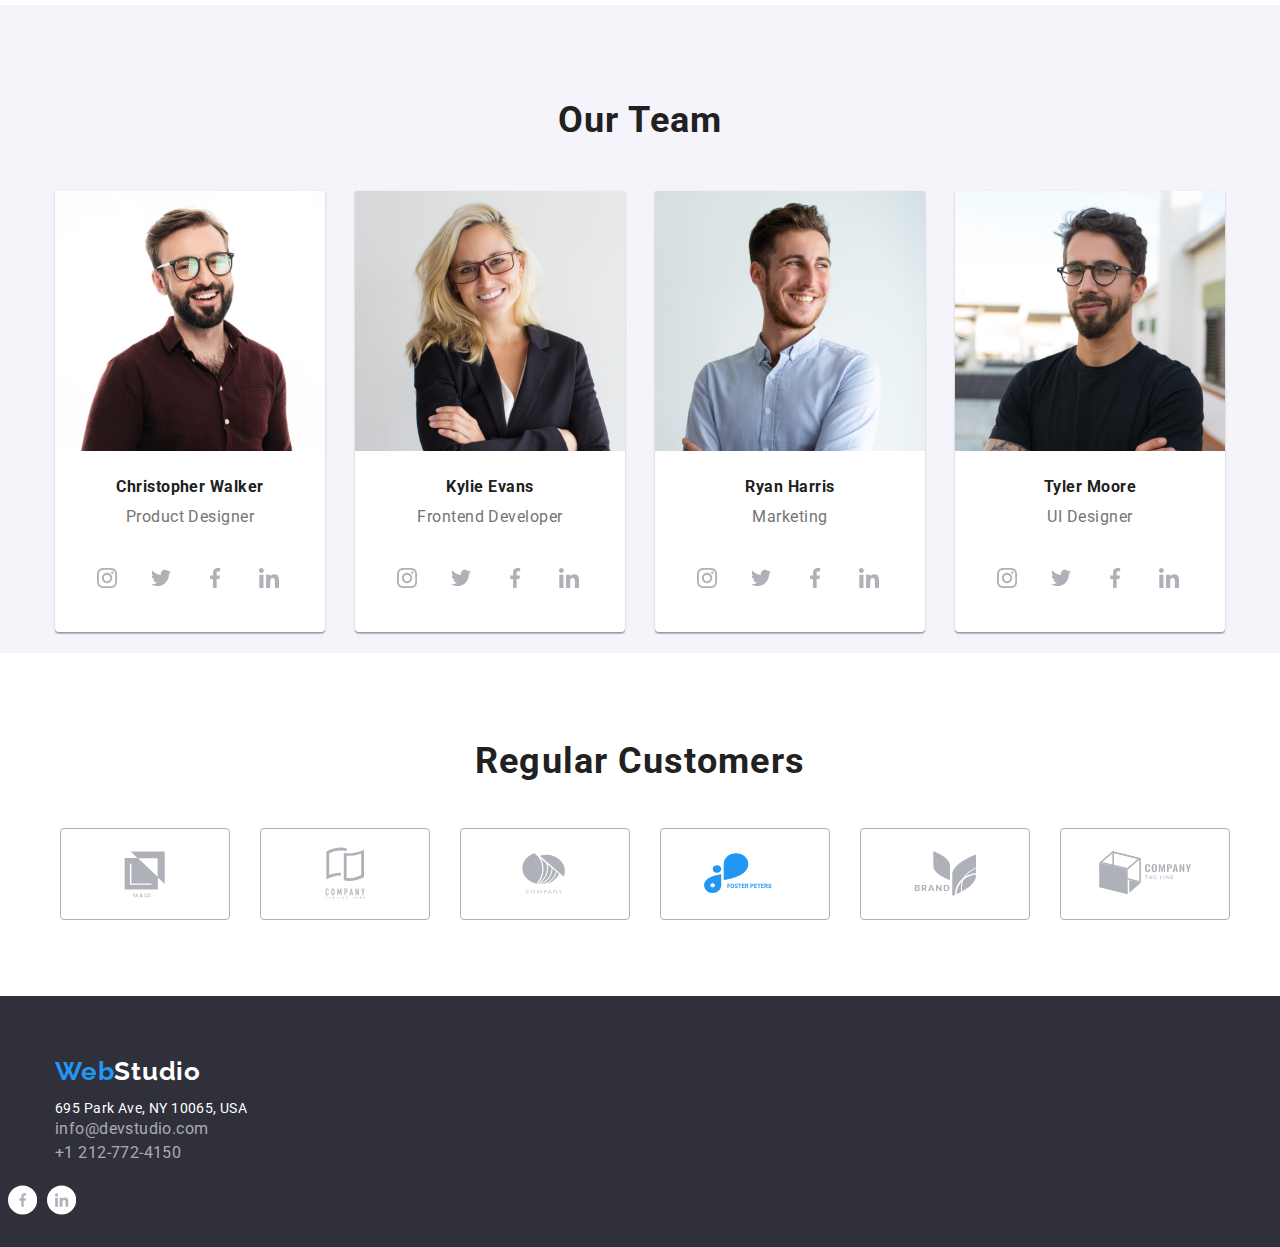
==== commit d97c447b: "icons added" ====
--- a/index.html
+++ b/index.html
@@ -51,7 +51,7 @@
             <section class="about-us-section">
                 <div class="about-us-container">
                     <ul>
-                        <li><svg class="icon-antenna">
+                        <li><svg class="icon icon-antenna">
                                 <use xlink:href="images/icons.svg#icon-antenna">
                                 </use>
                             </svg>
@@ -59,6 +59,7 @@
                             <p class="about-us-text">We go into all the details and processes of your business to
                                 develop a
                                 customized solution.</p>
+
                         </li>
 
                         <li><svg class="icon icon-clock">
@@ -109,6 +110,20 @@
                                 <h4 class="my-name"><b>Christopher Walker</b></h4>
                                 <p class="my-job">Product Designer</p>
                             </div>
+                            <div class="social-media">
+                                <svg class="icon1 icon-instagram">
+                                    <use xlink:href="images/icons.svg#icon-instagram"></use>
+                                </svg>
+                                <svg class="icon1 icon-twitter">
+                                    <use xlink:href="images/icons.svg#icon-twitter"></use>
+                                </svg>
+                                <svg class="icon1 icon-facebook">
+                                    <use xlink:href="images/icons.svg#icon-facebook"></use>
+                                </svg>
+                                <svg class="icon1 icon-linkedin">
+                                    <use xlink:href="images/icons.svg#icon-linkedin"></use>
+                                </svg>
+                            </div>
                         </li>
 
                         <li><img src="./images/kyle.jpg" alt="Kyle Evans photo" width="270">
@@ -116,6 +131,20 @@
                                 <h4 class="my-name"><b>Kylie Evans</b></h4>
                                 <p class="my-job">Frontend Developer</p>
                             </div>
+                            <div class="social-media">
+                                <svg class="icon1 icon-instagram">
+                                    <use xlink:href="images/icons.svg#icon-instagram"></use>
+                                </svg>
+                                <svg class="icon1 icon-twitter">
+                                    <use xlink:href="images/icons.svg#icon-twitter"></use>
+                                </svg>
+                                <svg class="icon1 icon-facebook">
+                                    <use xlink:href="images/icons.svg#icon-facebook"></use>
+                                </svg>
+                                <svg class="icon1 icon-linkedin">
+                                    <use xlink:href="images/icons.svg#icon-linkedin"></use>
+                                </svg>
+                            </div>
                         </li>
 
                         <li><img src="./images/ryan.jpg" alt="Ryan Harris photo" width="270">
@@ -123,12 +152,40 @@
                                 <h4 class="my-name"><b>Ryan Harris</b></h4>
                                 <p class="my-job">Marketing</p>
                             </div>
+                            <div class="social-media">
+                                <svg class="icon1 icon-instagram">
+                                    <use xlink:href="images/icons.svg#icon-instagram"></use>
+                                </svg>
+                                <svg class="icon1 icon-twitter">
+                                    <use xlink:href="images/icons.svg#icon-twitter"></use>
+                                </svg>
+                                <svg class="icon1 icon-facebook">
+                                    <use xlink:href="images/icons.svg#icon-facebook"></use>
+                                </svg>
+                                <svg class="icon1 icon-linkedin">
+                                    <use xlink:href="images/icons.svg#icon-linkedin"></use>
+                                </svg>
+                            </div>
                         </li>
 
                         <li><img src="./images/tyler.jpg" alt="Tyler Moore photo" width="270">
                             <div class="image-card">
                                 <h4 class="my-name"><b>Tyler Moore</b></h4>
                                 <p class="my-job">UI Designer</p>
+                            </div>
+                            <div class="social-media">
+                                <svg class="icon1 icon-instagram">
+                                    <use xlink:href="images/icons.svg#icon-instagram"></use>
+                                </svg>
+                                <svg class="icon1 icon-twitter">
+                                    <use xlink:href="images/icons.svg#icon-twitter"></use>
+                                </svg>
+                                <svg class="icon1 icon-facebook">
+                                    <use xlink:href="images/icons.svg#icon-facebook"></use>
+                                </svg>
+                                <svg class="icon1 icon-linkedin">
+                                    <use xlink:href="images/icons.svg#icon-linkedin"></use>
+                                </svg>
                             </div>
                         </li>
                     </ul>
@@ -190,6 +247,22 @@
                 <p class="contact-us">info@devstudio.com</p>
                 <p class="contact-us">+1 212-772-4150</p>
             </address>
+
+            <div class="social-media">
+                <h4>Find us on</h4>
+                <svg class="icon1 icon-instagram">
+                    <use xlink:href="images/icons.svg#icon-instagram"></use>
+                </svg>
+                <svg class="icon1 icon-twitter">
+                    <use xlink:href="images/icons.svg#icon-twitter"></use>
+                </svg>
+                <svg class="icon1 icon-facebook">
+                    <use xlink:href="images/icons.svg#icon-facebook"></use>
+                </svg>
+                <svg class="icon1 icon-linkedin">
+                    <use xlink:href="images/icons.svg#icon-linkedin"></use>
+                </svg>
+            </div>
         </footer>
     </div>
 </body>
--- a/css/styles.css
+++ b/css/styles.css
@@ -236,7 +236,6 @@
   width: 270px;
   height: 75px;
   flex-shrink: 0;
-  padding: 0 15px;
 }
 
 .what-we-do-container {
@@ -316,6 +315,34 @@
   letter-spacing: 0.48px;
   margin-top: -10px;
   margin-bottom: 30px;
+}
+
+.social-media {
+  display: flex;
+  gap: 10px;
+  width: 206px;
+  height: 44px;
+  margin-bottom: 32px;
+  margin-left: 30px;
+}
+
+.icon1 {
+  width: 44px;
+  width: 44px;
+}
+
+.icon1:focus {
+  outline: 0;
+}
+
+.icon1:hover {
+  background-color: #188ce8;
+  fill: white;
+}
+
+.icon1:active {
+  background-color: #41b97c;
+  fill: blue;
 }
 
 .regular-customer-section {
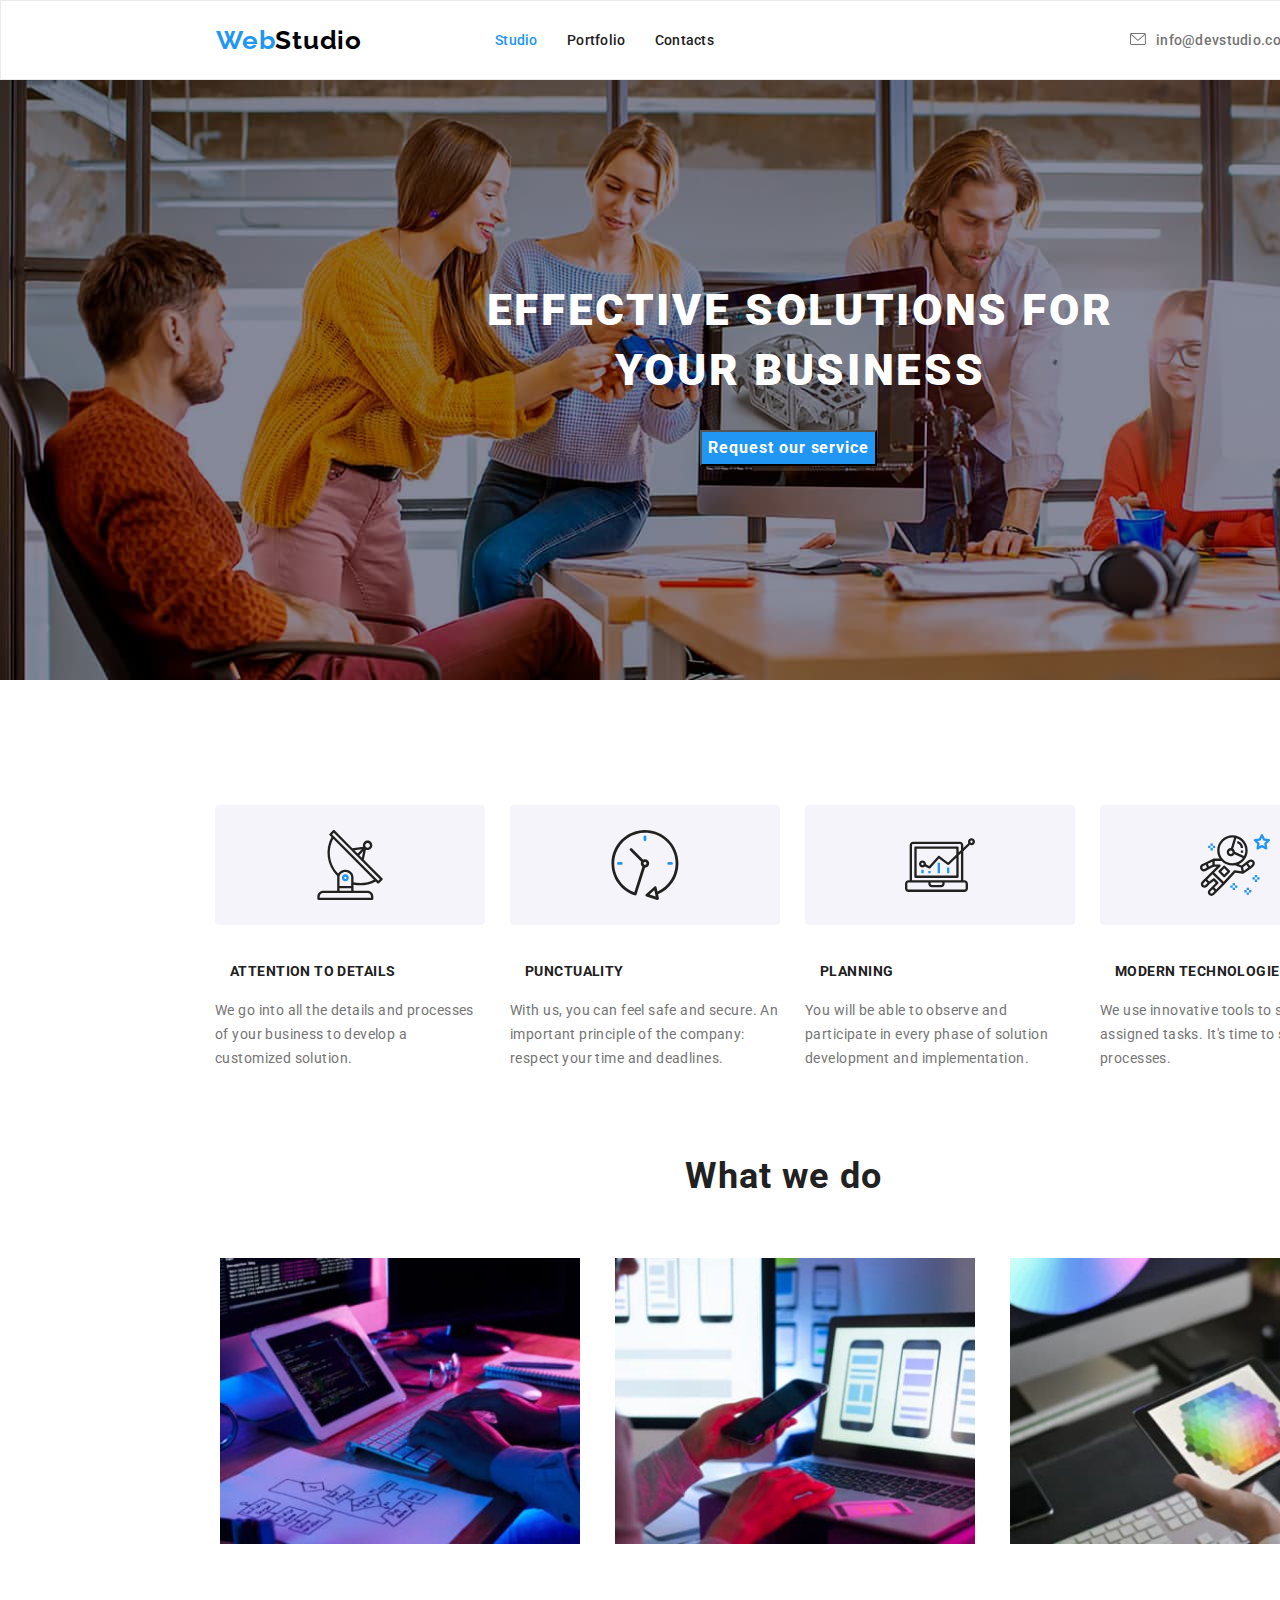
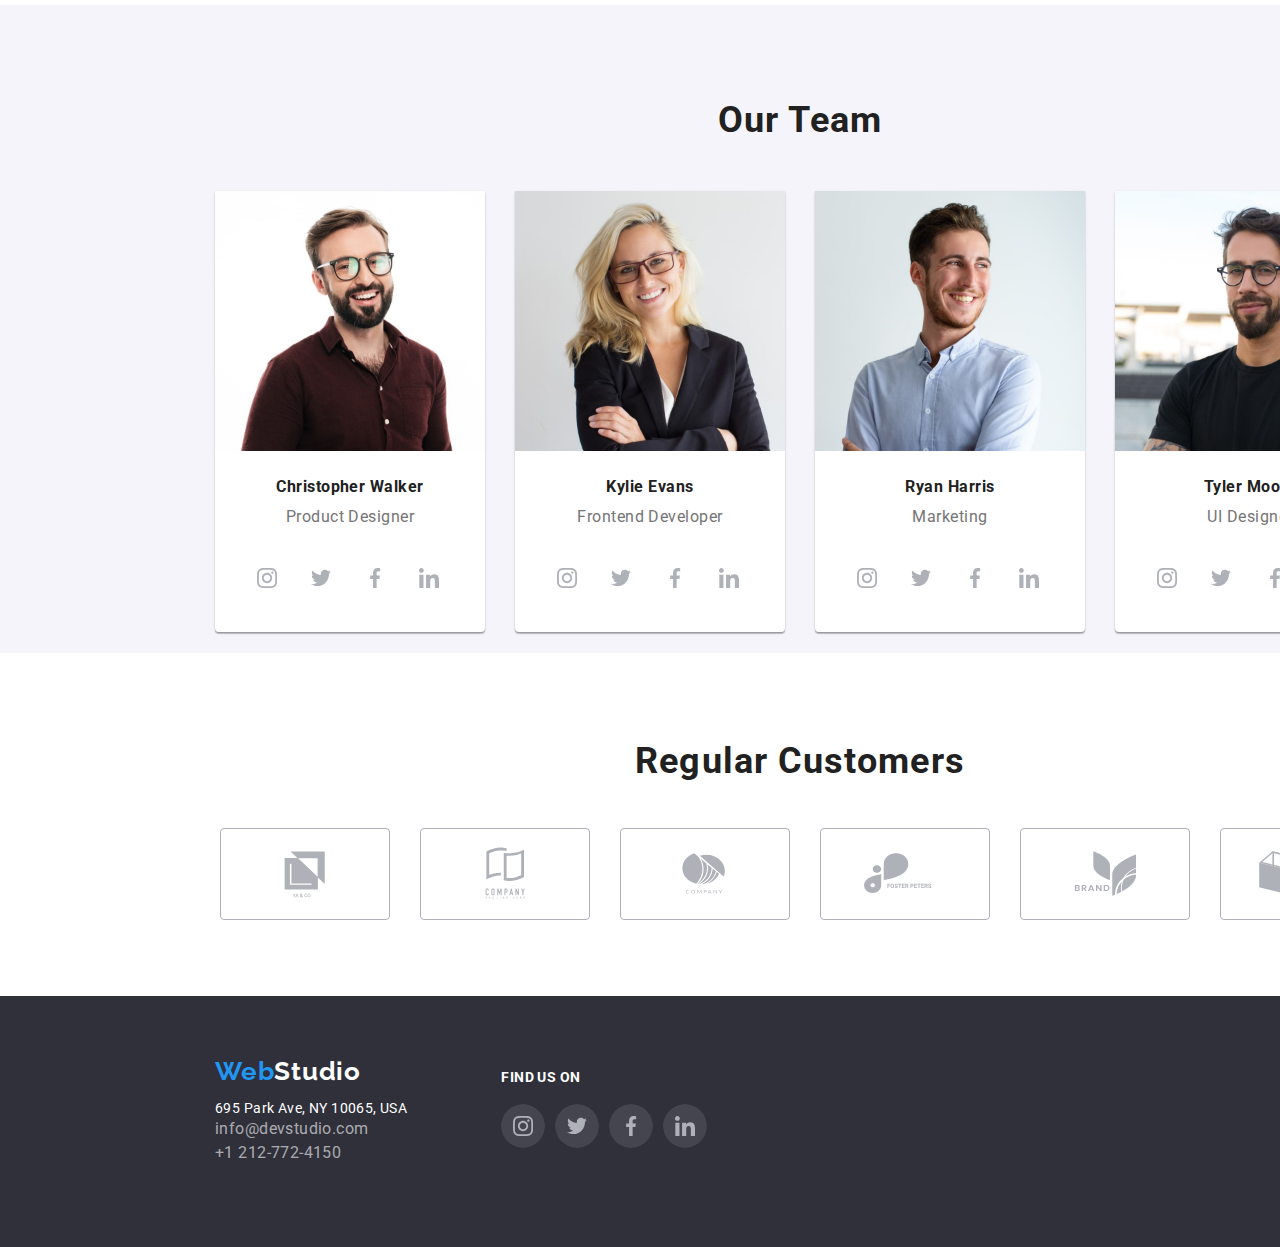
==== commit 69c4c8d4: "try, try, try" ====
--- a/index.html
+++ b/index.html
@@ -16,230 +16,242 @@
 </head>
 
 <body>
-    <div id="pagina">
-        <header class="global-header">
-
-            <a href="./index.html" class="header-logo"><span class="web-logo">Web</span>
-                <span class="upper-studio-logo">Studio</span></a>
-
-            <nav class="main-navigation">
-                <ul class="navigation">
-                    <li><a href="./index.html" class="current">Studio</a></li>
-                    <li><a href="./portofolio.html" class="nav-link">Portfolio</a></li>
-                    <li><a href="#" class="nav-link">Contacts</a></li>
+    <header class="global-header">
+
+        <a href="./index.html" class="header-logo"><span class="web-logo">Web</span>
+            <span class="upper-studio-logo">Studio</span></a>
+
+        <nav class="main-navigation">
+            <ul class="navigation">
+                <li><a href="./index.html" class="current">Studio</a></li>
+                <li><a href="./portofolio.html" class="nav-link">Portfolio</a></li>
+                <li><a href="#" class="nav-link">Contacts</a></li>
+            </ul>
+        </nav>
+
+        <ul>
+            <li>
+
+                <a href="mailto:info@devstudio.com" class="mail-address"><svg class="icon-nav icon-envelope">
+                        <use xlink:href="images/icons.svg#icon-envelope"></use>
+                    </svg>info@devstudio.com</a>
+            </li>
+
+            <li>
+                <a href="tel:+12127724150" class="phone-number">+1 212-772-4150</a>
+            </li>
+        </ul>
+    </header>
+
+    <main>
+
+        <!-- Business Solutions Section  -->
+        <section class="business-solutions-section">
+            <h1 class="business-solution">EFFECTIVE SOLUTIONS FOR <br> YOUR BUSINESS</h1>
+            <button class="order-service" type="button">Request our service</button>
+        </section>
+
+        <!-- About us Section -->
+        <section class="about-us-section">
+            <div class="about-us-container">
+                <ul>
+                    <li><svg class="icon icon-antenna">
+                            <use xlink:href="images/icons.svg#icon-antenna">
+                            </use>
+                        </svg>
+                        <h4 class="about-us">ATTENTION TO DETAILS</h4>
+                        <p class="about-us-text">We go into all the details and processes of your business to
+                            develop a
+                            customized solution.</p>
+
+                    </li>
+
+                    <li><svg class="icon icon-clock">
+                            <use xlink:href="images/icons.svg#icon-clock"></use>
+                        </svg>
+                        <h4 class="about-us">PUNCTUALITY</h4>
+                        <p class="about-us-text">With us, you can feel safe and secure. An important principle of
+                            the
+                            company: respect your time and deadlines.</p>
+                    </li>
+
+                    <li><svg class="icon icon-diagram">
+                            <use xlink:href="images/icons.svg#icon-diagram"></use>
+                        </svg>
+                        <h4 class="about-us">PLANNING</h4>
+                        <p class="about-us-text">You will be able to observe and participate in every phase of
+                            solution
+                            development and implementation.</p>
+                    </li>
+
+                    <li><svg class="icon icon-astronaut">
+                            <use xlink:href="images/icons.svg#icon-astronaut"></use>
+                        </svg>
+                        <h4 class="about-us">MODERN TECHNOLOGIES</h4>
+                        <p class="about-us-text">We use innovative tools to solve assigned tasks. It's time to
+                            simplify
+                            work processes.</p>
+                    </li>
                 </ul>
-            </nav>
-
-            <ul>
-                <li><a href="mailto:info@devstudio.com" class="mail-address">info@devstudio.com</a></li>
-
-                <li>
-                    <a href="tel:+12127724150" class="phone-number">+1 212-772-4150</a>
-                </li>
-            </ul>
-        </header>
-
-        <main>
-
-            <!-- Business Solutions Section  -->
-            <section class="business-solutions-section">
-                <h1 class="business-solution">EFFECTIVE SOLUTIONS FOR <br> YOUR BUSINESS</h1>
-                <button class="order-service" type="button">Request our service</button>
-            </section>
-
-            <!-- About us Section -->
-            <section class="about-us-section">
-                <div class="about-us-container">
-                    <ul>
-                        <li><svg class="icon icon-antenna">
-                                <use xlink:href="images/icons.svg#icon-antenna">
-                                </use>
-                            </svg>
-                            <h4 class="about-us">ATTENTION TO DETAILS</h4>
-                            <p class="about-us-text">We go into all the details and processes of your business to
-                                develop a
-                                customized solution.</p>
-
-                        </li>
-
-                        <li><svg class="icon icon-clock">
-                                <use xlink:href="images/icons.svg#icon-clock"></use>
-                            </svg>
-                            <h4 class="about-us">PUNCTUALITY</h4>
-                            <p class="about-us-text">With us, you can feel safe and secure. An important principle of
-                                the
-                                company: respect your time and deadlines.</p>
-                        </li>
-
-                        <li><svg class="icon icon-diagram">
-                                <use xlink:href="images/icons.svg#icon-diagram"></use>
-                            </svg>
-                            <h4 class="about-us">PLANNING</h4>
-                            <p class="about-us-text">You will be able to observe and participate in every phase of
-                                solution
-                                development and implementation.</p>
-                        </li>
-
-                        <li><svg class="icon icon-astronaut">
-                                <use xlink:href="images/icons.svg#icon-astronaut"></use>
-                            </svg>
-                            <h4 class="about-us">MODERN TECHNOLOGIES</h4>
-                            <p class="about-us-text">We use innovative tools to solve assigned tasks. It's time to
-                                simplify
-                                work processes.</p>
-                        </li>
-                    </ul>
-                </div>
-
-                <!-- What we do Section -->
-                <div class="what-we-do-container">
-                    <h2 class="chapter">What we do</h2>
-                    <ul>
-                        <li><img src="./images/writing.jpg" alt="Writing code at keybord" width="360"></li>
-                        <li><img src="./images/devices.jpg" alt="Devices sincronizing" width="360"></li>
-                        <li><img src="./images/tablet.jpg" alt="Picking color with pen on tablet" width="360"></li>
-                    </ul>
-                </div>
-
-                <!-- Our Team Section -->
-                <div class="our-team-section">
-                    <h2 class="chapter">Our Team</h2>
-                    <ul>
-                        <li><img src="./images/walker.jpg" alt="Christopher Walker photo" width="270">
-                            <div class="image-card">
-                                <h4 class="my-name"><b>Christopher Walker</b></h4>
-                                <p class="my-job">Product Designer</p>
-                            </div>
-                            <div class="social-media">
-                                <svg class="icon1 icon-instagram">
-                                    <use xlink:href="images/icons.svg#icon-instagram"></use>
-                                </svg>
-                                <svg class="icon1 icon-twitter">
-                                    <use xlink:href="images/icons.svg#icon-twitter"></use>
-                                </svg>
-                                <svg class="icon1 icon-facebook">
-                                    <use xlink:href="images/icons.svg#icon-facebook"></use>
-                                </svg>
-                                <svg class="icon1 icon-linkedin">
-                                    <use xlink:href="images/icons.svg#icon-linkedin"></use>
-                                </svg>
-                            </div>
-                        </li>
-
-                        <li><img src="./images/kyle.jpg" alt="Kyle Evans photo" width="270">
-                            <div class="image-card">
-                                <h4 class="my-name"><b>Kylie Evans</b></h4>
-                                <p class="my-job">Frontend Developer</p>
-                            </div>
-                            <div class="social-media">
-                                <svg class="icon1 icon-instagram">
-                                    <use xlink:href="images/icons.svg#icon-instagram"></use>
-                                </svg>
-                                <svg class="icon1 icon-twitter">
-                                    <use xlink:href="images/icons.svg#icon-twitter"></use>
-                                </svg>
-                                <svg class="icon1 icon-facebook">
-                                    <use xlink:href="images/icons.svg#icon-facebook"></use>
-                                </svg>
-                                <svg class="icon1 icon-linkedin">
-                                    <use xlink:href="images/icons.svg#icon-linkedin"></use>
-                                </svg>
-                            </div>
-                        </li>
-
-                        <li><img src="./images/ryan.jpg" alt="Ryan Harris photo" width="270">
-                            <div class="image-card">
-                                <h4 class="my-name"><b>Ryan Harris</b></h4>
-                                <p class="my-job">Marketing</p>
-                            </div>
-                            <div class="social-media">
-                                <svg class="icon1 icon-instagram">
-                                    <use xlink:href="images/icons.svg#icon-instagram"></use>
-                                </svg>
-                                <svg class="icon1 icon-twitter">
-                                    <use xlink:href="images/icons.svg#icon-twitter"></use>
-                                </svg>
-                                <svg class="icon1 icon-facebook">
-                                    <use xlink:href="images/icons.svg#icon-facebook"></use>
-                                </svg>
-                                <svg class="icon1 icon-linkedin">
-                                    <use xlink:href="images/icons.svg#icon-linkedin"></use>
-                                </svg>
-                            </div>
-                        </li>
-
-                        <li><img src="./images/tyler.jpg" alt="Tyler Moore photo" width="270">
-                            <div class="image-card">
-                                <h4 class="my-name"><b>Tyler Moore</b></h4>
-                                <p class="my-job">UI Designer</p>
-                            </div>
-                            <div class="social-media">
-                                <svg class="icon1 icon-instagram">
-                                    <use xlink:href="images/icons.svg#icon-instagram"></use>
-                                </svg>
-                                <svg class="icon1 icon-twitter">
-                                    <use xlink:href="images/icons.svg#icon-twitter"></use>
-                                </svg>
-                                <svg class="icon1 icon-facebook">
-                                    <use xlink:href="images/icons.svg#icon-facebook"></use>
-                                </svg>
-                                <svg class="icon1 icon-linkedin">
-                                    <use xlink:href="images/icons.svg#icon-linkedin"></use>
-                                </svg>
-                            </div>
-                        </li>
-                    </ul>
-                </div>
-            </section>
-
-            <!-- Regular Customer Section -->
-            <section class="regular-customer-section">
-
-                <h2 class="chapter">Regular Customers</h2>
-                <div class="regular-customer-container">
-
-                    <ul>
-                        <li><svg class="icon-client">
-                                <use xlink:href="images/icons.svg#icon-Client-1"></use>
-                            </svg>
-                        </li>
-
-                        <li>
-                            <svg class="icon-client">
-                                <use xlink:href="images/icons.svg#icon-Client-2"></use>
-                            </svg>
-                        </li>
-
-                        <li>
-                            <svg class="icon-client">
-                                <use xlink:href="images/icons.svg#icon-Client-3"></use>
-                            </svg>
-                        </li>
-
-                        <li>
-                            <svg class="icon-client">
-                                <use xlink:href="images/icons.svg#icon-Client-4"></use>
-                            </svg>
-                        </li>
-
-                        <li>
-                            <svg class="icon-client">
-                                <use xlink:href="images/icons.svg#icon-Client-5"></use>
-                            </svg>
-                        </li>
-
-                        <li>
-                            <svg class="icon-client">
-                                <use xlink:href="images/icons.svg#icon-Client-6"></use>
-                            </svg>
-                        </li>
-                    </ul>
-                </div>
-            </section>
-        </main>
-
-        <!-- Contact Adress Section -->
-        <footer class="bottom">
+            </div>
+
+            <!-- What we do Section -->
+            <div class="what-we-do-container">
+                <h2 class="chapter">What we do</h2>
+                <ul>
+                    <li><img src="./images/writing.jpg" alt="Writing code at keybord" width="360"></li>
+                    <li><img src="./images/devices.jpg" alt="Devices sincronizing" width="360"></li>
+                    <li><img src="./images/tablet.jpg" alt="Picking color with pen on tablet" width="360"></li>
+                </ul>
+            </div>
+
+            <!-- Our Team Section -->
+            <div class="our-team-section">
+                <h2 class="chapter">Our Team</h2>
+                <ul>
+                    <li><img src="./images/walker.jpg" alt="Christopher Walker photo" width="270">
+                        <div class="image-card">
+                            <h4 class="my-name"><b>Christopher Walker</b></h4>
+                            <p class="my-job">Product Designer</p>
+                        </div>
+                        <div class="social-media">
+                            <svg class="icon1 icon-instagram">
+                                <use xlink:href="images/icons.svg#icon-instagram"></use>
+                            </svg>
+                            <svg class="icon1 icon-twitter">
+                                <use xlink:href="images/icons.svg#icon-twitter"></use>
+                            </svg>
+                            <svg class="icon1 icon-facebook">
+                                <use xlink:href="images/icons.svg#icon-facebook"></use>
+                            </svg>
+                            <svg class="icon1 icon-linkedin">
+                                <use xlink:href="images/icons.svg#icon-linkedin"></use>
+                            </svg>
+                        </div>
+                    </li>
+
+                    <li><img src="./images/kyle.jpg" alt="Kyle Evans photo" width="270">
+                        <div class="image-card">
+                            <h4 class="my-name"><b>Kylie Evans</b></h4>
+                            <p class="my-job">Frontend Developer</p>
+                        </div>
+                        <div class="social-media">
+                            <svg class="icon1 icon-instagram">
+                                <use xlink:href="images/icons.svg#icon-instagram"></use>
+                            </svg>
+                            <svg class="icon1 icon-twitter">
+                                <use xlink:href="images/icons.svg#icon-twitter"></use>
+                            </svg>
+                            <svg class="icon1 icon-facebook">
+                                <use xlink:href="images/icons.svg#icon-facebook"></use>
+                            </svg>
+                            <svg class="icon1 icon-linkedin">
+                                <use xlink:href="images/icons.svg#icon-linkedin"></use>
+                            </svg>
+                        </div>
+                    </li>
+
+                    <li><img src="./images/ryan.jpg" alt="Ryan Harris photo" width="270">
+                        <div class="image-card">
+                            <h4 class="my-name"><b>Ryan Harris</b></h4>
+                            <p class="my-job">Marketing</p>
+                        </div>
+                        <div class="social-media">
+                            <svg class="icon1 icon-instagram">
+                                <use xlink:href="images/icons.svg#icon-instagram"></use>
+                            </svg>
+                            <svg class="icon1 icon-twitter">
+                                <use xlink:href="images/icons.svg#icon-twitter"></use>
+                            </svg>
+                            <svg class="icon1 icon-facebook">
+                                <use xlink:href="images/icons.svg#icon-facebook"></use>
+                            </svg>
+                            <svg class="icon1 icon-linkedin">
+                                <use xlink:href="images/icons.svg#icon-linkedin"></use>
+                            </svg>
+                        </div>
+                    </li>
+
+                    <li><img src="./images/tyler.jpg" alt="Tyler Moore photo" width="270">
+                        <div class="image-card">
+                            <h4 class="my-name"><b>Tyler Moore</b></h4>
+                            <p class="my-job">UI Designer</p>
+                        </div>
+                        <div class="social-media">
+                            <svg class="icon1 icon-instagram">
+                                <use xlink:href="images/icons.svg#icon-instagram"></use>
+                            </svg>
+                            <svg class="icon1 icon-twitter">
+                                <use xlink:href="images/icons.svg#icon-twitter"></use>
+                            </svg>
+                            <svg class="icon1 icon-facebook">
+                                <use xlink:href="images/icons.svg#icon-facebook"></use>
+                            </svg>
+                            <svg class="icon1 icon-linkedin">
+                                <use xlink:href="images/icons.svg#icon-linkedin"></use>
+                            </svg>
+                        </div>
+                    </li>
+                </ul>
+            </div>
+        </section>
+
+        <!-- Regular Customer Section -->
+        <section class="regular-customer-section">
+
+            <h2 class="chapter">Regular Customers</h2>
+            <div class="regular-customer-container">
+
+                <ul>
+                    <li>
+                        <a href><svg class="icon-client">
+                                <use xlink:href="images/icons.svg#icon-client-1"></use>
+                            </svg>
+                        </a>
+                    </li>
+
+                    <li>
+                        <a href><svg class="icon-client">
+                                <use xlink:href="images/icons.svg#icon-client-2"></use>
+                            </svg>
+                        </a>
+                    </li>
+
+                    <li>
+                        <a href><svg class="icon-client">
+                                <use xlink:href="images/icons.svg#icon-client-3"></use>
+                            </svg>
+                        </a>
+                    </li>
+
+                    <li>
+                        <a href><svg class="icon-client">
+                                <use xlink:href="images/icons.svg#icon-client-4"></use>
+                            </svg>
+                        </a>
+                    </li>
+
+                    <li>
+                        <a href><svg class="icon-client">
+                                <use xlink:href="images/icons.svg#icon-client-5"></use>
+                            </svg>
+                        </a>
+                    </li>
+
+                    <li>
+                        <a href><svg class="icon-client">
+                                <use xlink:href="images/icons.svg#icon-client-6"></use>
+                            </svg>
+                        </a>
+                    </li>
+                </ul>
+            </div>
+        </section>
+    </main>
+
+    <!-- Contact Adress Section -->
+    <footer class="bottom">
+        <div>
             <a href=" ./index.html" class="bottom-logo"><span class="web-logo">Web</span><span
                     class="bottom-studio-logo">Studio</span></a>
             <address>
@@ -247,24 +259,44 @@
                 <p class="contact-us">info@devstudio.com</p>
                 <p class="contact-us">+1 212-772-4150</p>
             </address>
-
-            <div class="social-media">
-                <h4>Find us on</h4>
-                <svg class="icon1 icon-instagram">
-                    <use xlink:href="images/icons.svg#icon-instagram"></use>
-                </svg>
-                <svg class="icon1 icon-twitter">
-                    <use xlink:href="images/icons.svg#icon-twitter"></use>
-                </svg>
-                <svg class="icon1 icon-facebook">
-                    <use xlink:href="images/icons.svg#icon-facebook"></use>
-                </svg>
-                <svg class="icon1 icon-linkedin">
-                    <use xlink:href="images/icons.svg#icon-linkedin"></use>
-                </svg>
-            </div>
-        </footer>
-    </div>
+        </div>
+
+        <div class="social-bottom">
+            <h4>Find us on</h4>
+            <ul>
+                <li>
+                    <a href>
+                        <svg class="icon1 icon-instagram">
+                            <use xlink:href="images/icons.svg#icon-instagram"></use>
+                        </svg>
+                    </a>
+                </li>
+
+                <li>
+                    <a href>
+                        <svg class=" icon1 icon-twitter">
+                            <use xlink:href="images/icons.svg#icon-twitter"></use>
+                        </svg>
+                    </a>
+                </li>
+
+                <li>
+                    <a href> <svg class="icon1 icon-facebook">
+                            <use xlink:href="images/icons.svg#icon-facebook"></use>
+                        </svg>
+                    </a>
+                </li>
+
+                <li>
+                    <a href>
+                        <svg class="icon1 icon-linkedin">
+                            <use xlink:href="images/icons.svg#icon-linkedin"></use>
+                        </svg>
+                    </a>
+                </li>
+            </ul>
+        </div>
+    </footer>
 </body>
 
 </html>--- a/css/styles.css
+++ b/css/styles.css
@@ -6,17 +6,14 @@
 }
 
 body {
+  display: flex;
+  flex: 1 0 auto;
+  align-items: center;
+  flex-direction: column;
   font-family: "Roboto", sans-serif;
   margin: 0px;
   padding: 0px;
-}
-
-#pagina {
-  position: absolute;
-  width: 1600px;
-  min-height: 950px;
-  margin-left: -800px;
-  left: 50%;
+  min-width: 1600px;
 }
 
 ul {
@@ -45,7 +42,6 @@
   justify-content: space-between;
   align-items: center;
   width: 259px;
-  align-items: center;
   margin-left: 93px;
 }
 
@@ -81,6 +77,18 @@
   padding: 16px 0;
 }
 
+.icon-nav {
+  width: 16px;
+  height: 11.996px;
+  flex-shrink: 0;
+  margin-right: 10px;
+  fill: #757575;
+}
+
+.icon-nav:hover {
+  fill: var(--background-hover-button-color);
+}
+
 .nav-link {
   font-size: 14px;
   font-weight: 500;
@@ -113,21 +121,19 @@
   padding: 16px 0;
 }
 
+.mail-address:hover,
+.phone-number:hover {
+  color: rgba(33, 150, 243, 1);
+}
+
 .icon {
-  width: 270px;
-}
-
-.icon-smartphone {
-  width: 0.625em;
-}
-
-.icon-antenna {
   width: 270px;
 }
 
 .icon-client {
   border-radius: 4px;
   border: 1px solid #afb1b8;
+
   width: 170px;
   height: 92px;
 }
@@ -156,7 +162,7 @@
   height: 600px;
   flex-shrink: 0;
   background: #2f303a;
-  background: url("../images/business-solution-background.png"),
+  background: url("../images/business-solution-background.jpg"),
     lightgray 0px -147.517px / 100% 170.667% no-repeat;
 }
 
@@ -326,9 +332,40 @@
   margin-left: 30px;
 }
 
+.social-bottom {
+  display: block;
+  padding-top: 20px;
+  margin-left: 94px;
+}
+
+.social-bottom ul li svg {
+  fill: rgba(255, 255, 255, 0.1);
+}
+
+.social-bottom h4 {
+  color: #fff;
+  font-family: Roboto;
+  font-size: 14px;
+  font-weight: 700;
+  line-height: normal;
+  letter-spacing: 0.42px;
+  text-transform: uppercase;
+  padding-top: 35px;
+}
+
+.social-bottom ul {
+  display: flex;
+  margin-left: -40px;
+  width: 204px;
+  height: 44px;
+  gap: 10px;
+}
+
 .icon1 {
+  border-radius: 44px;
   width: 44px;
-  width: 44px;
+  height: 44px;
+  fill: #ffffff;
 }
 
 .icon1:focus {
@@ -336,13 +373,11 @@
 }
 
 .icon1:hover {
-  background-color: #188ce8;
-  fill: white;
+  fill: #2196f3;
+  border-radius: 44px;
 }
 
 .icon1:active {
-  background-color: #41b97c;
-  fill: blue;
 }
 
 .regular-customer-section {
@@ -408,7 +443,6 @@
 .our-work-section {
   width: 75%;
   height: 1548px;
-  padding-left: 215px;
   border: 1px;
   gap: 30px;
 }
@@ -497,7 +531,7 @@
 }
 
 .bottom {
-  display: inline-block;
+  display: flex;
   width: 1600px;
   height: 251px;
   flex-shrink: 0;
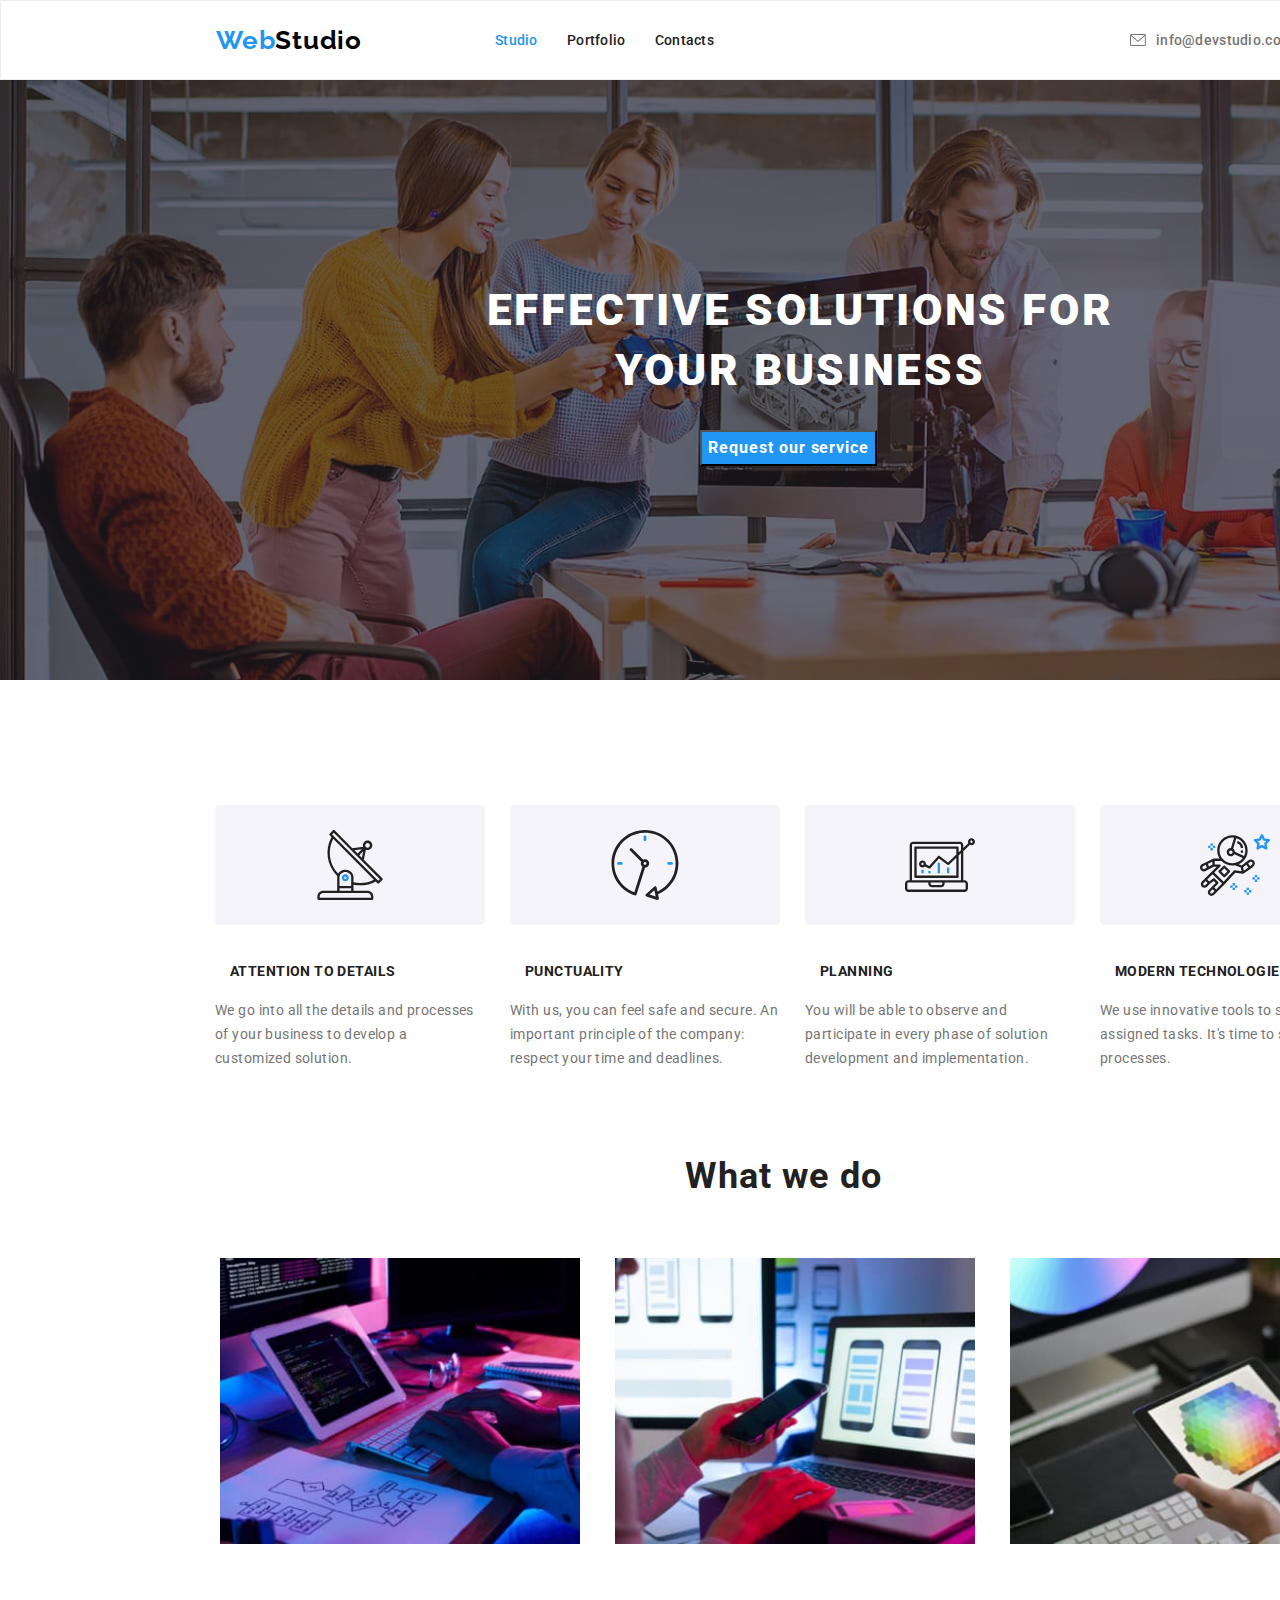
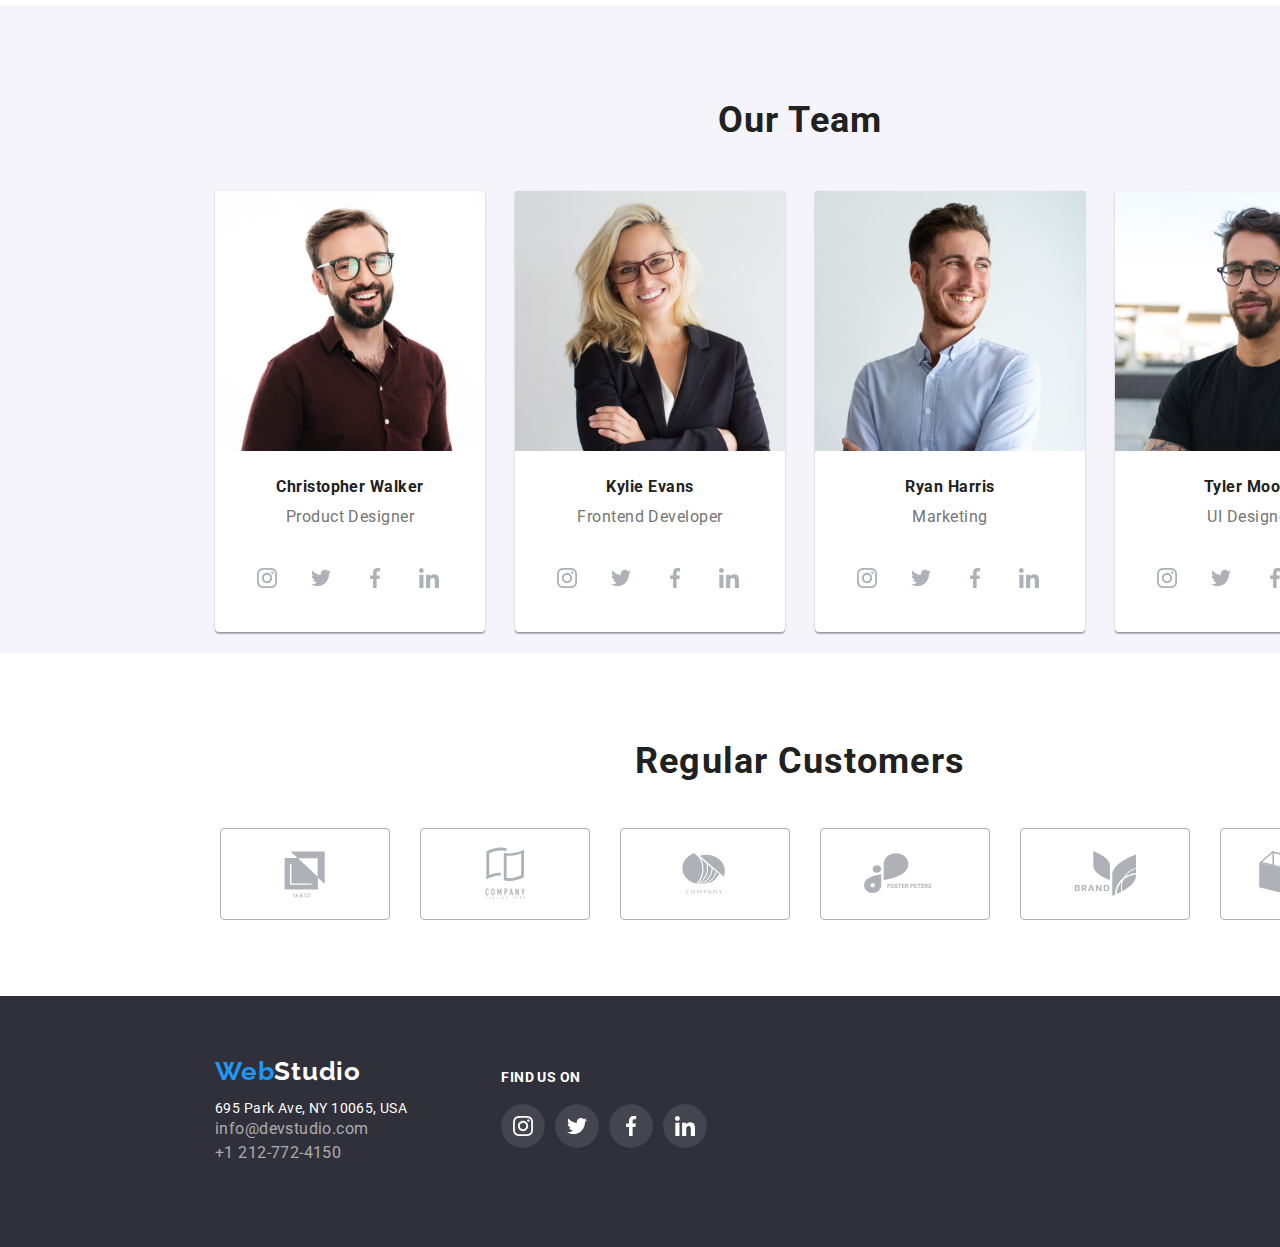
==== commit 094381d3: "Homework done!" ====
--- a/index.html
+++ b/index.html
@@ -31,14 +31,15 @@
 
         <ul>
             <li>
-
-                <a href="mailto:info@devstudio.com" class="mail-address"><svg class="icon-nav icon-envelope">
+                <a href="mailto:info@devstudio.com" class="mail-address"><svg class="icon-envelope">
                         <use xlink:href="images/icons.svg#icon-envelope"></use>
                     </svg>info@devstudio.com</a>
             </li>
 
             <li>
-                <a href="tel:+12127724150" class="phone-number">+1 212-772-4150</a>
+                <a href="tel:+12127724150" class="phone-number"><svg class="icon-smartphone">
+                        <use xlink:href="images/icons.svg#icon-smartphone"></use>
+                    </svg>+1 212-772-4150</a>
             </li>
         </ul>
     </header>
@@ -63,7 +64,6 @@
                         <p class="about-us-text">We go into all the details and processes of your business to
                             develop a
                             customized solution.</p>
-
                     </li>
 
                     <li><svg class="icon icon-clock">
@@ -115,18 +115,22 @@
                             <p class="my-job">Product Designer</p>
                         </div>
                         <div class="social-media">
-                            <svg class="icon1 icon-instagram">
-                                <use xlink:href="images/icons.svg#icon-instagram"></use>
-                            </svg>
-                            <svg class="icon1 icon-twitter">
-                                <use xlink:href="images/icons.svg#icon-twitter"></use>
-                            </svg>
-                            <svg class="icon1 icon-facebook">
-                                <use xlink:href="images/icons.svg#icon-facebook"></use>
-                            </svg>
-                            <svg class="icon1 icon-linkedin">
-                                <use xlink:href="images/icons.svg#icon-linkedin"></use>
-                            </svg>
+                            <a href="#"><svg class="team-icon icon-instagram">
+                                    <use xlink:href="images/icons.svg#icon-instagram"></use>
+                                </svg>
+                            </a>
+                            <a href="#"><svg class="team-icon icon-twitter">
+                                    <use xlink:href="images/icons.svg#icon-twitter"></use>
+                                </svg>
+                            </a>
+                            <a href="#"><svg class="team-icon icon-facebook">
+                                    <use xlink:href="images/icons.svg#icon-facebook"></use>
+                                </svg>
+                            </a>
+                            <a href="#"><svg class="team-icon icon-linkedin">
+                                    <use xlink:href="images/icons.svg#icon-linkedin"></use>
+                                </svg>
+                            </a>
                         </div>
                     </li>
 
@@ -136,18 +140,22 @@
                             <p class="my-job">Frontend Developer</p>
                         </div>
                         <div class="social-media">
-                            <svg class="icon1 icon-instagram">
-                                <use xlink:href="images/icons.svg#icon-instagram"></use>
-                            </svg>
-                            <svg class="icon1 icon-twitter">
-                                <use xlink:href="images/icons.svg#icon-twitter"></use>
-                            </svg>
-                            <svg class="icon1 icon-facebook">
-                                <use xlink:href="images/icons.svg#icon-facebook"></use>
-                            </svg>
-                            <svg class="icon1 icon-linkedin">
-                                <use xlink:href="images/icons.svg#icon-linkedin"></use>
-                            </svg>
+                            <a href="#"><svg class="team-icon icon-instagram">
+                                    <use xlink:href="images/icons.svg#icon-instagram"></use>
+                                </svg>
+                            </a>
+                            <a href="#"><svg class="team-icon icon-twitter">
+                                    <use xlink:href="images/icons.svg#icon-twitter"></use>
+                                </svg>
+                            </a>
+                            <a href="#"><svg class="team-icon icon-facebook">
+                                    <use xlink:href="images/icons.svg#icon-facebook"></use>
+                                </svg>
+                            </a>
+                            <a href="#"><svg class="team-icon icon-linkedin">
+                                    <use xlink:href="images/icons.svg#icon-linkedin"></use>
+                                </svg>
+                            </a>
                         </div>
                     </li>
 
@@ -157,18 +165,22 @@
                             <p class="my-job">Marketing</p>
                         </div>
                         <div class="social-media">
-                            <svg class="icon1 icon-instagram">
-                                <use xlink:href="images/icons.svg#icon-instagram"></use>
-                            </svg>
-                            <svg class="icon1 icon-twitter">
-                                <use xlink:href="images/icons.svg#icon-twitter"></use>
-                            </svg>
-                            <svg class="icon1 icon-facebook">
-                                <use xlink:href="images/icons.svg#icon-facebook"></use>
-                            </svg>
-                            <svg class="icon1 icon-linkedin">
-                                <use xlink:href="images/icons.svg#icon-linkedin"></use>
-                            </svg>
+                            <a href="#"><svg class="team-icon icon-instagram">
+                                    <use xlink:href="images/icons.svg#icon-instagram"></use>
+                                </svg>
+                            </a>
+                            <a href="#"><svg class="team-icon icon-twitter">
+                                    <use xlink:href="images/icons.svg#icon-twitter"></use>
+                                </svg>
+                            </a>
+                            <a href="#"><svg class="team-icon icon-facebook">
+                                    <use xlink:href="images/icons.svg#icon-facebook"></use>
+                                </svg>
+                            </a>
+                            <a href="#"><svg class="team-icon icon-linkedin">
+                                    <use xlink:href="images/icons.svg#icon-linkedin"></use>
+                                </svg>
+                            </a>
                         </div>
                     </li>
 
@@ -178,18 +190,22 @@
                             <p class="my-job">UI Designer</p>
                         </div>
                         <div class="social-media">
-                            <svg class="icon1 icon-instagram">
-                                <use xlink:href="images/icons.svg#icon-instagram"></use>
-                            </svg>
-                            <svg class="icon1 icon-twitter">
-                                <use xlink:href="images/icons.svg#icon-twitter"></use>
-                            </svg>
-                            <svg class="icon1 icon-facebook">
-                                <use xlink:href="images/icons.svg#icon-facebook"></use>
-                            </svg>
-                            <svg class="icon1 icon-linkedin">
-                                <use xlink:href="images/icons.svg#icon-linkedin"></use>
-                            </svg>
+                            <a href="#"><svg class="team-icon icon-instagram">
+                                    <use xlink:href="images/icons.svg#icon-instagram"></use>
+                                </svg>
+                            </a>
+                            <a href="#"><svg class="team-icon icon-twitter">
+                                    <use xlink:href="images/icons.svg#icon-twitter"></use>
+                                </svg>
+                            </a>
+                            <a href="#"><svg class="team-icon icon-facebook">
+                                    <use xlink:href="images/icons.svg#icon-facebook"></use>
+                                </svg>
+                            </a>
+                            <a href="#"><svg class="team-icon icon-linkedin">
+                                    <use xlink:href="images/icons.svg#icon-linkedin"></use>
+                                </svg>
+                            </a>
                         </div>
                     </li>
                 </ul>
@@ -204,42 +220,42 @@
 
                 <ul>
                     <li>
-                        <a href><svg class="icon-client">
+                        <a href="#"><svg class="client-icon icon-client-1">
                                 <use xlink:href="images/icons.svg#icon-client-1"></use>
                             </svg>
                         </a>
                     </li>
 
                     <li>
-                        <a href><svg class="icon-client">
+                        <a href="#"><svg class="client-icon icon-client-2">
                                 <use xlink:href="images/icons.svg#icon-client-2"></use>
                             </svg>
                         </a>
                     </li>
 
                     <li>
-                        <a href><svg class="icon-client">
+                        <a href="#"><svg class="client-icon icon-client-3">
                                 <use xlink:href="images/icons.svg#icon-client-3"></use>
                             </svg>
                         </a>
                     </li>
 
                     <li>
-                        <a href><svg class="icon-client">
+                        <a href="#"><svg class="client-icon icon-client-4">
                                 <use xlink:href="images/icons.svg#icon-client-4"></use>
                             </svg>
                         </a>
                     </li>
 
                     <li>
-                        <a href><svg class="icon-client">
+                        <a href="#"><svg class="client-icon icon-client-5">
                                 <use xlink:href="images/icons.svg#icon-client-5"></use>
                             </svg>
                         </a>
                     </li>
 
                     <li>
-                        <a href><svg class="icon-client">
+                        <a href="#"><svg class="client-icon icon-client-6">
                                 <use xlink:href="images/icons.svg#icon-client-6"></use>
                             </svg>
                         </a>
@@ -265,32 +281,32 @@
             <h4>Find us on</h4>
             <ul>
                 <li>
-                    <a href>
-                        <svg class="icon1 icon-instagram">
-                            <use xlink:href="images/icons.svg#icon-instagram"></use>
+                    <a href="#">
+                        <svg class="icon-bottom icon-instagram">
+                            <use xlink:href="images/icons.svg#icon-instagram-bottom"></use>
                         </svg>
                     </a>
                 </li>
 
                 <li>
-                    <a href>
-                        <svg class=" icon1 icon-twitter">
-                            <use xlink:href="images/icons.svg#icon-twitter"></use>
+                    <a href="#">
+                        <svg class="icon-bottom icon-twitter">
+                            <use xlink:href="images/icons.svg#icon-twitter-bottom"></use>
                         </svg>
                     </a>
                 </li>
 
                 <li>
-                    <a href> <svg class="icon1 icon-facebook">
-                            <use xlink:href="images/icons.svg#icon-facebook"></use>
+                    <a href="#"> <svg class="icon-bottom icon-facebook">
+                            <use xlink:href="images/icons.svg#icon-facebook-bottom"></use>
                         </svg>
                     </a>
                 </li>
 
                 <li>
-                    <a href>
-                        <svg class="icon1 icon-linkedin">
-                            <use xlink:href="images/icons.svg#icon-linkedin"></use>
+                    <a href="#">
+                        <svg class="icon-bottom icon-linkedin">
+                            <use xlink:href="images/icons.svg#icon-linkedin-bottom"></use>
                         </svg>
                     </a>
                 </li>
--- a/css/styles.css
+++ b/css/styles.css
@@ -35,20 +35,17 @@
 .global-header .header-logo {
   display: flex;
   align-items: center;
-}
-
-.global-header .main-navigation ul {
-  display: flex;
-  justify-content: space-between;
-  align-items: center;
-  width: 259px;
-  margin-left: 93px;
-}
-
-.header-logo {
   padding-left: 215px;
   padding-top: 16px;
   padding-bottom: 16px;
+}
+
+.global-header .main-navigation ul {
+  display: flex;
+  justify-content: space-between;
+  align-items: center;
+  width: 259px;
+  margin-left: 93px;
 }
 
 .web-logo {
@@ -77,15 +74,26 @@
   padding: 16px 0;
 }
 
-.icon-nav {
+.icon-envelope {
   width: 16px;
   height: 11.996px;
   flex-shrink: 0;
   margin-right: 10px;
   fill: #757575;
-}
-
-.icon-nav:hover {
+  margin-bottom: -1px;
+}
+
+.icon-smartphone {
+  width: 10px;
+  height: 16px;
+  flex-shrink: 0;
+  margin-right: 10px;
+  fill: #757575;
+  margin-bottom: -3px;
+}
+
+.icon-envelope:hover,
+.icon-smartphone:hover {
   fill: var(--background-hover-button-color);
 }
 
@@ -95,14 +103,11 @@
   line-height: normal;
   letter-spacing: 0.28px;
   padding: 16px 0;
+  color: #212121;
 }
 
 .navigation li a.current {
-  color: var(--background-hover-button-color);
-}
-
-.navigation .nav-link {
-  color: #212121;
+  color: rgba(33, 150, 243, 1);
 }
 
 .global-header ul {
@@ -122,7 +127,9 @@
 }
 
 .mail-address:hover,
-.phone-number:hover {
+.mail-address:focus,
+.phone-number:hover,
+.phone-number:focus {
   color: rgba(33, 150, 243, 1);
 }
 
@@ -130,12 +137,16 @@
   width: 270px;
 }
 
-.icon-client {
+.client-icon {
+  fill: #afb1b8;
   border-radius: 4px;
   border: 1px solid #afb1b8;
-
   width: 170px;
   height: 92px;
+}
+
+.client-icon:hover {
+  fill: #2196f3;
 }
 
 .phone-number {
@@ -151,9 +162,9 @@
 }
 
 .nav-link:hover,
-.contact:hover,
+.current:hover,
 .nav-link:focus,
-.contact:focus {
+.current:focus {
   color: var(--background-hover-button-color);
 }
 
@@ -162,8 +173,11 @@
   height: 600px;
   flex-shrink: 0;
   background: #2f303a;
-  background: url("../images/business-solution-background.jpg"),
-    lightgray 0px -147.517px / 100% 170.667% no-repeat;
+  background-image: linear-gradient(
+      rgba(47, 48, 58, 0.4),
+      rgba(47, 48, 58, 0.4)
+    ),
+    url("../images/business-solution-background.jpg");
 }
 
 .business-solution {
@@ -210,7 +224,7 @@
 
 .about-us-container ul {
   display: flex;
-  width: 1200px;
+  max-width: 1200px;
   height: 101px;
   flex-shrink: 0;
   gap: 25px;
@@ -361,23 +375,24 @@
   gap: 10px;
 }
 
-.icon1 {
+.icon-bottom {
+  border-radius: 44px;
+  width: 44px;
+  height: 44px;
+  fill: rgba(255, 255, 255, 0.1);
+}
+
+.team-icon {
   border-radius: 44px;
   width: 44px;
   height: 44px;
   fill: #ffffff;
 }
 
-.icon1:focus {
-  outline: 0;
-}
-
-.icon1:hover {
+.team-icon:hover,
+.icon-bottom:hover {
   fill: #2196f3;
   border-radius: 44px;
-}
-
-.icon1:active {
 }
 
 .regular-customer-section {
@@ -429,15 +444,17 @@
 
 .work-cards {
   display: flex;
-  width: 1200px;
+  flex: 1 0 auto;
+  min-width: 1200px;
 }
 
 .our-work-section .work-cards ul {
   display: flex;
   flex-wrap: wrap;
+  flex: 1 0 auto;
   justify-content: space-between;
   flex-basis: calc((100%-90px) / 3);
-  width: 1200px;
+  max-width: 1200px;
 }
 
 .our-work-section {
@@ -454,7 +471,7 @@
 }
 
 .our-work-section .work-cards li {
-  width: 31.8%;
+  width: 370px;
   height: 404px;
   flex-shrink: 0;
   background: var(--button-hover-text-color);
